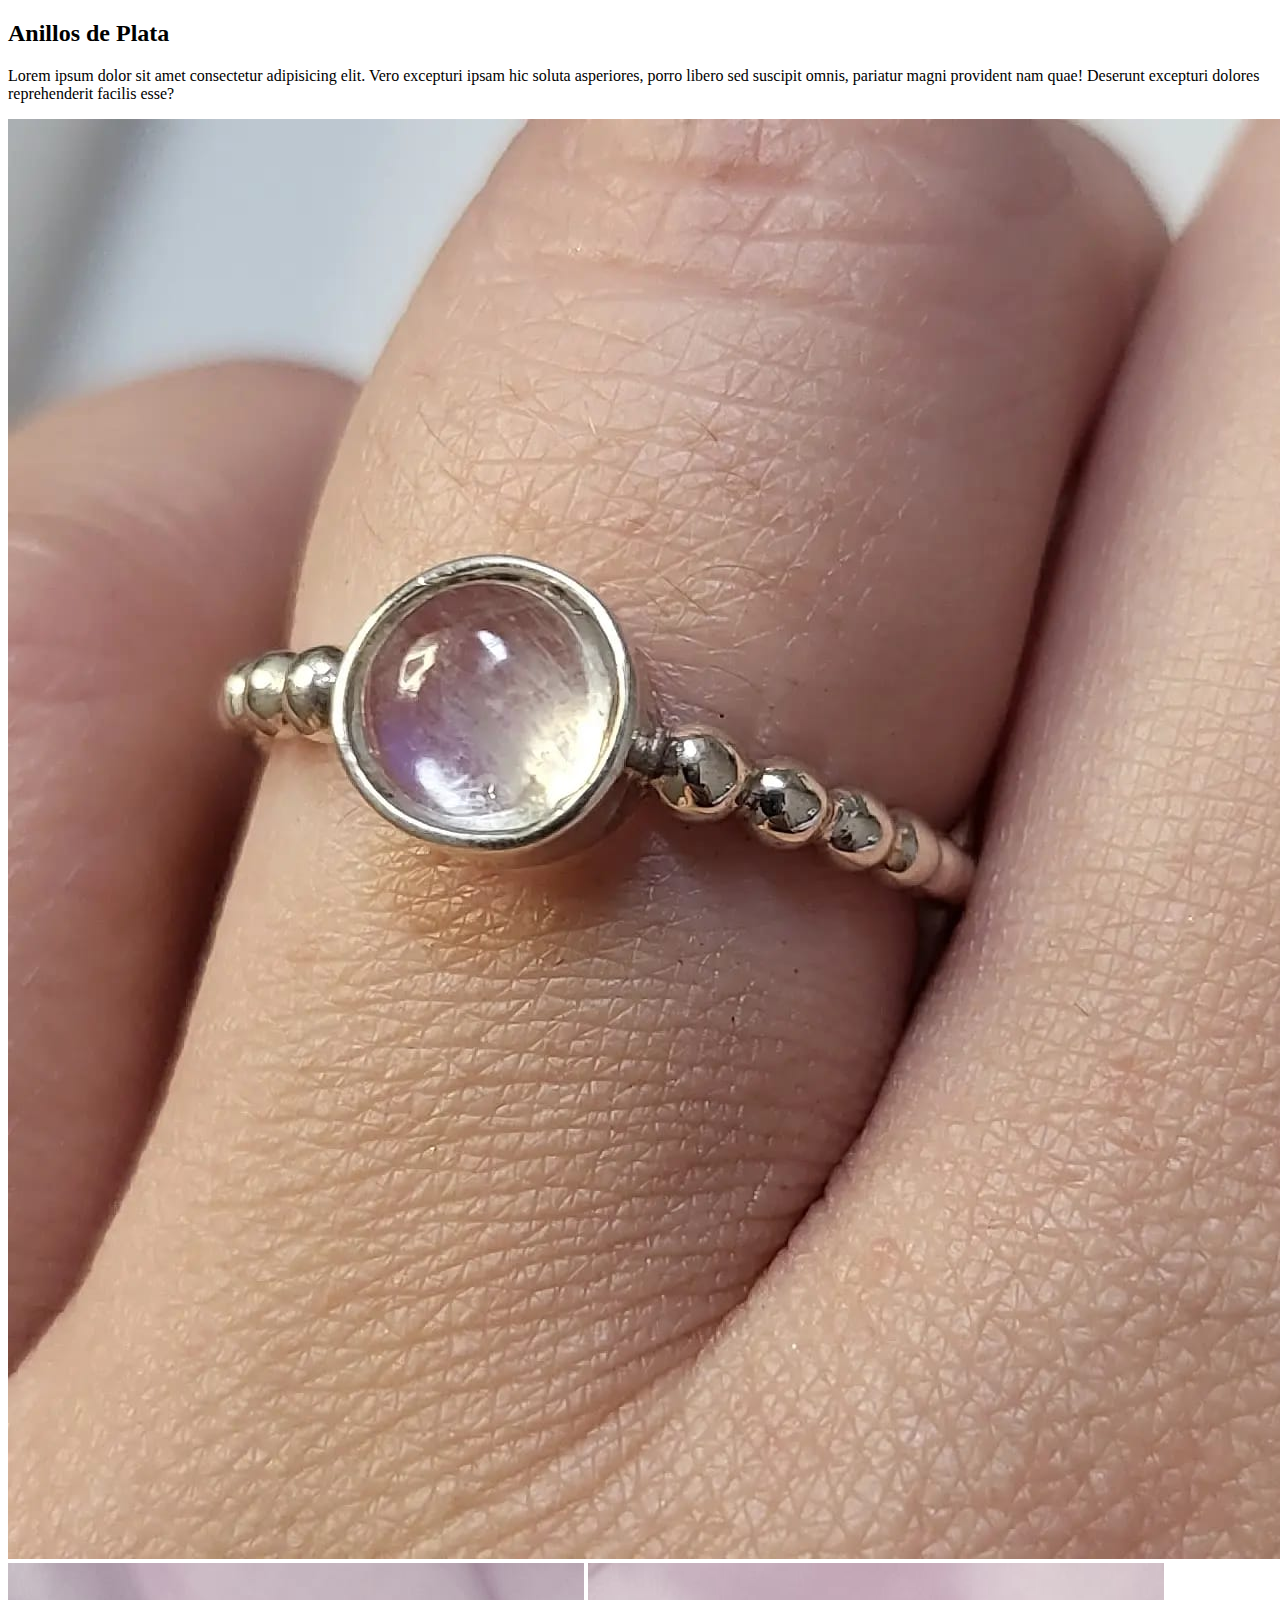
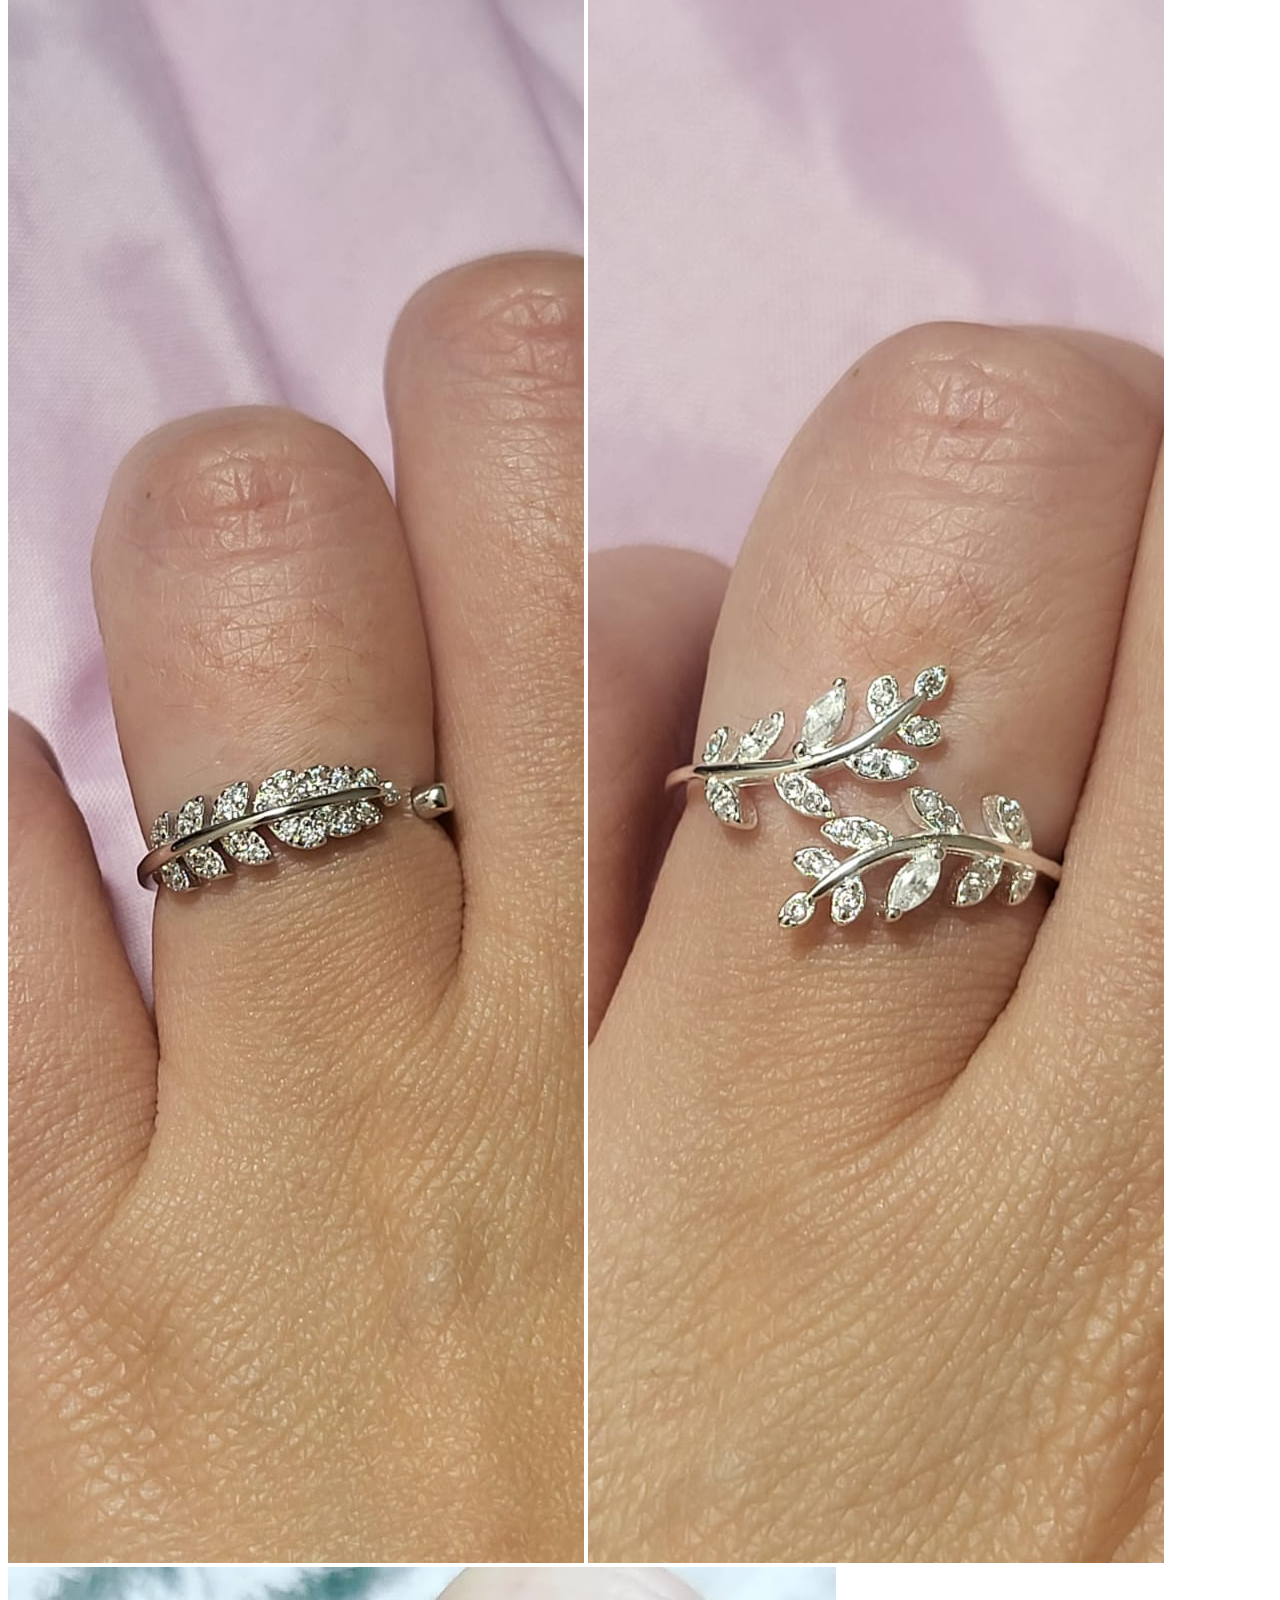
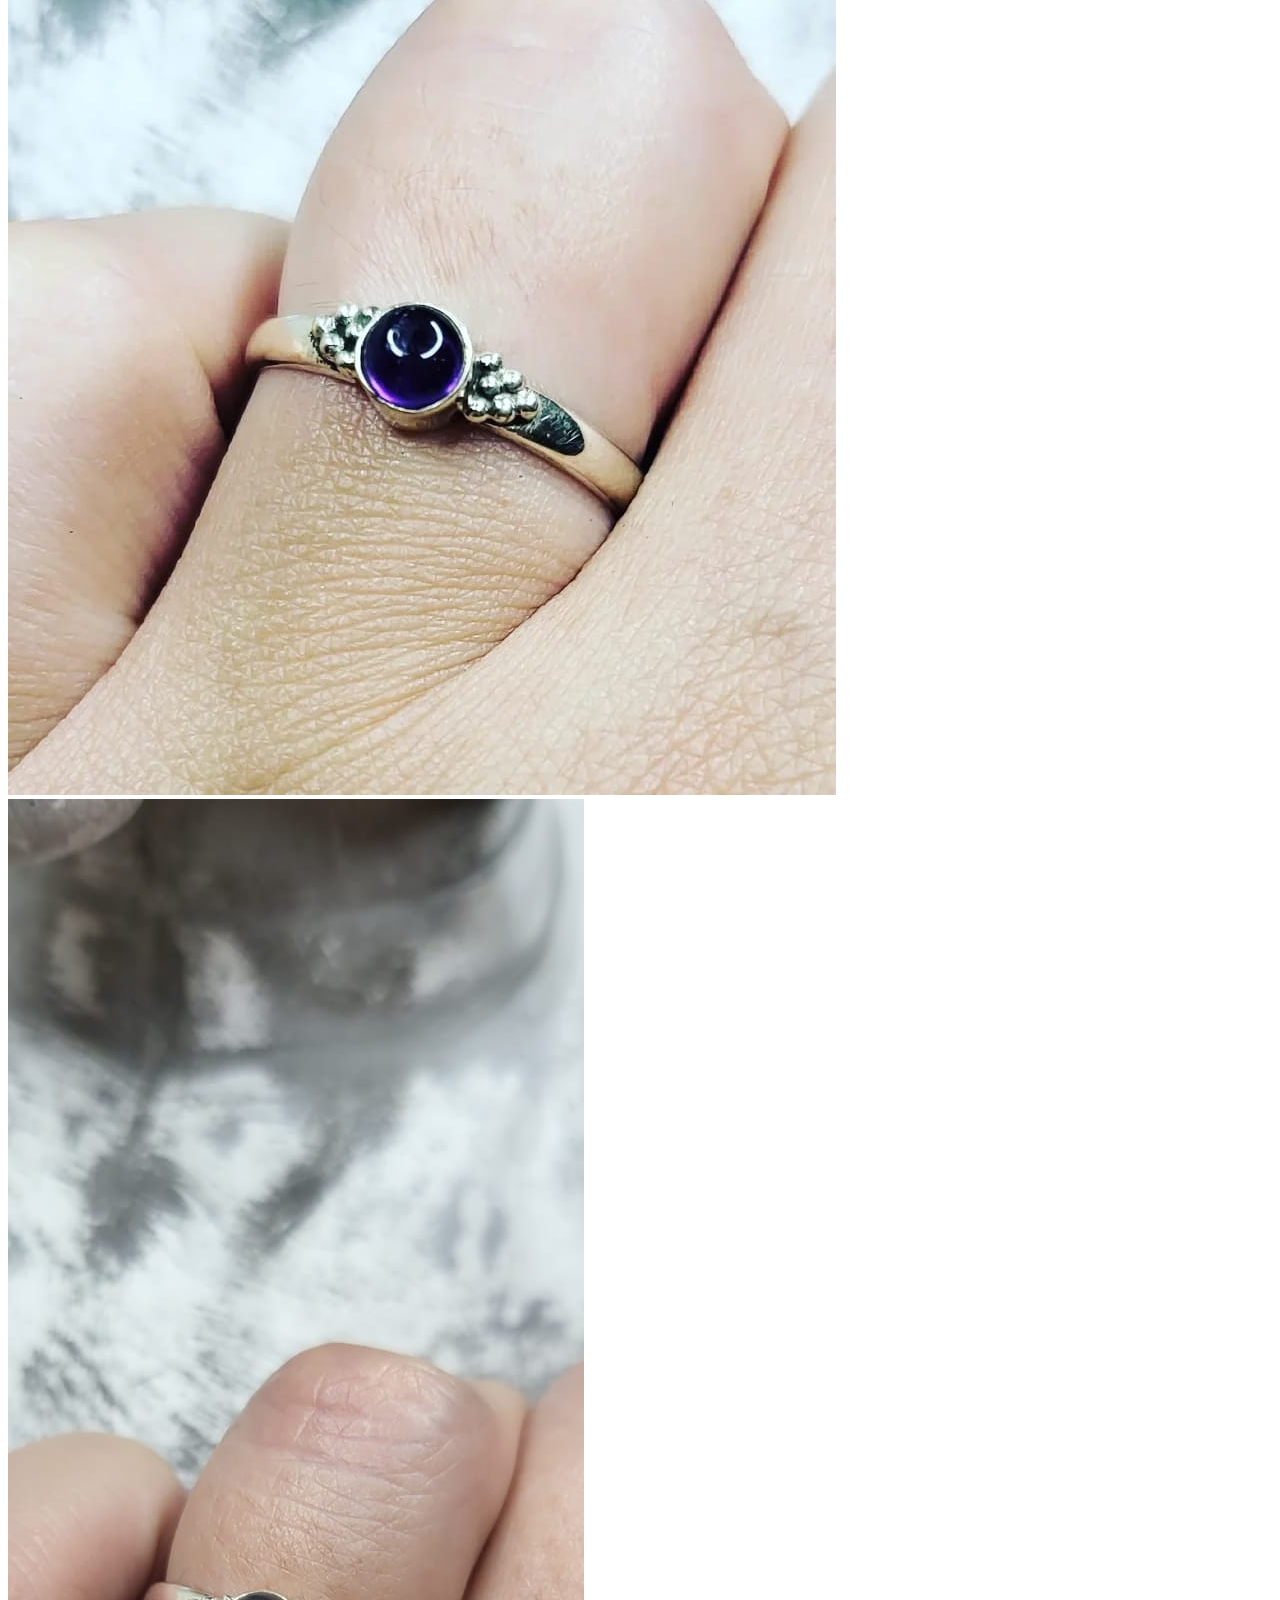
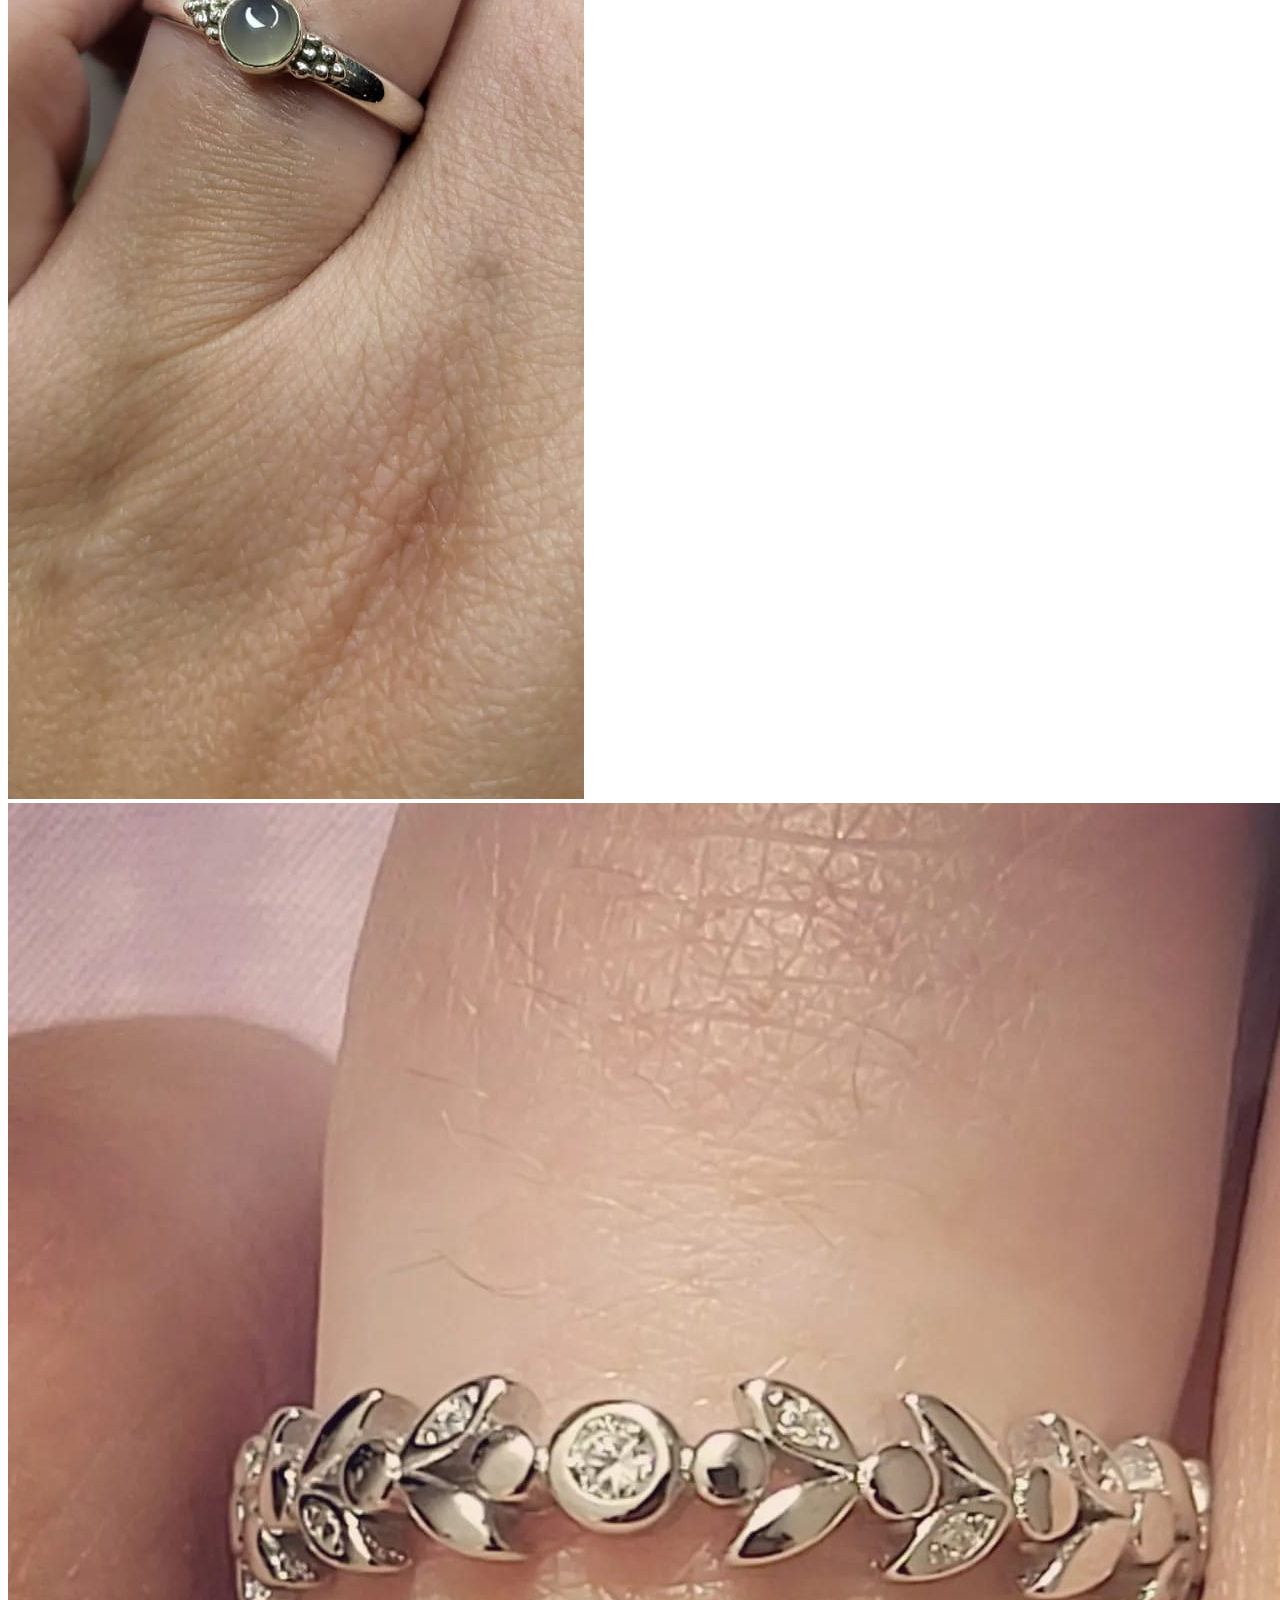
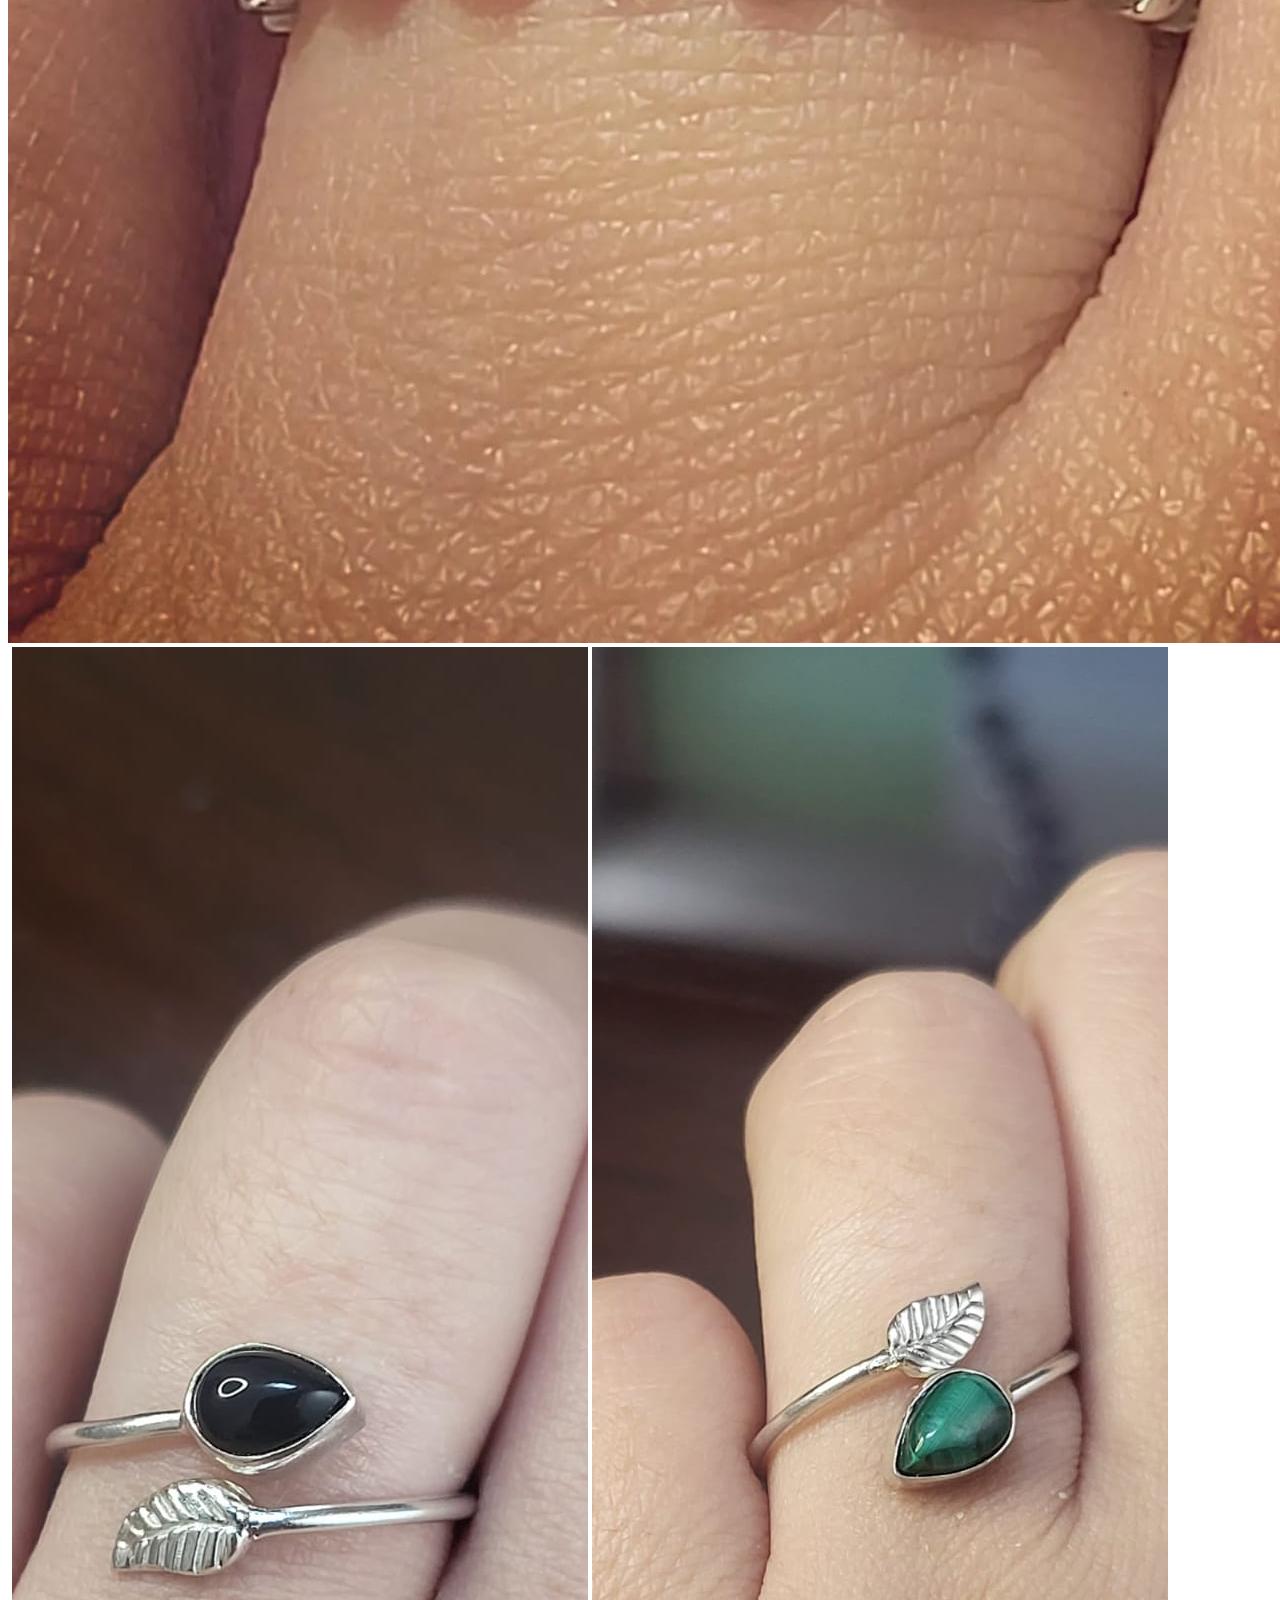
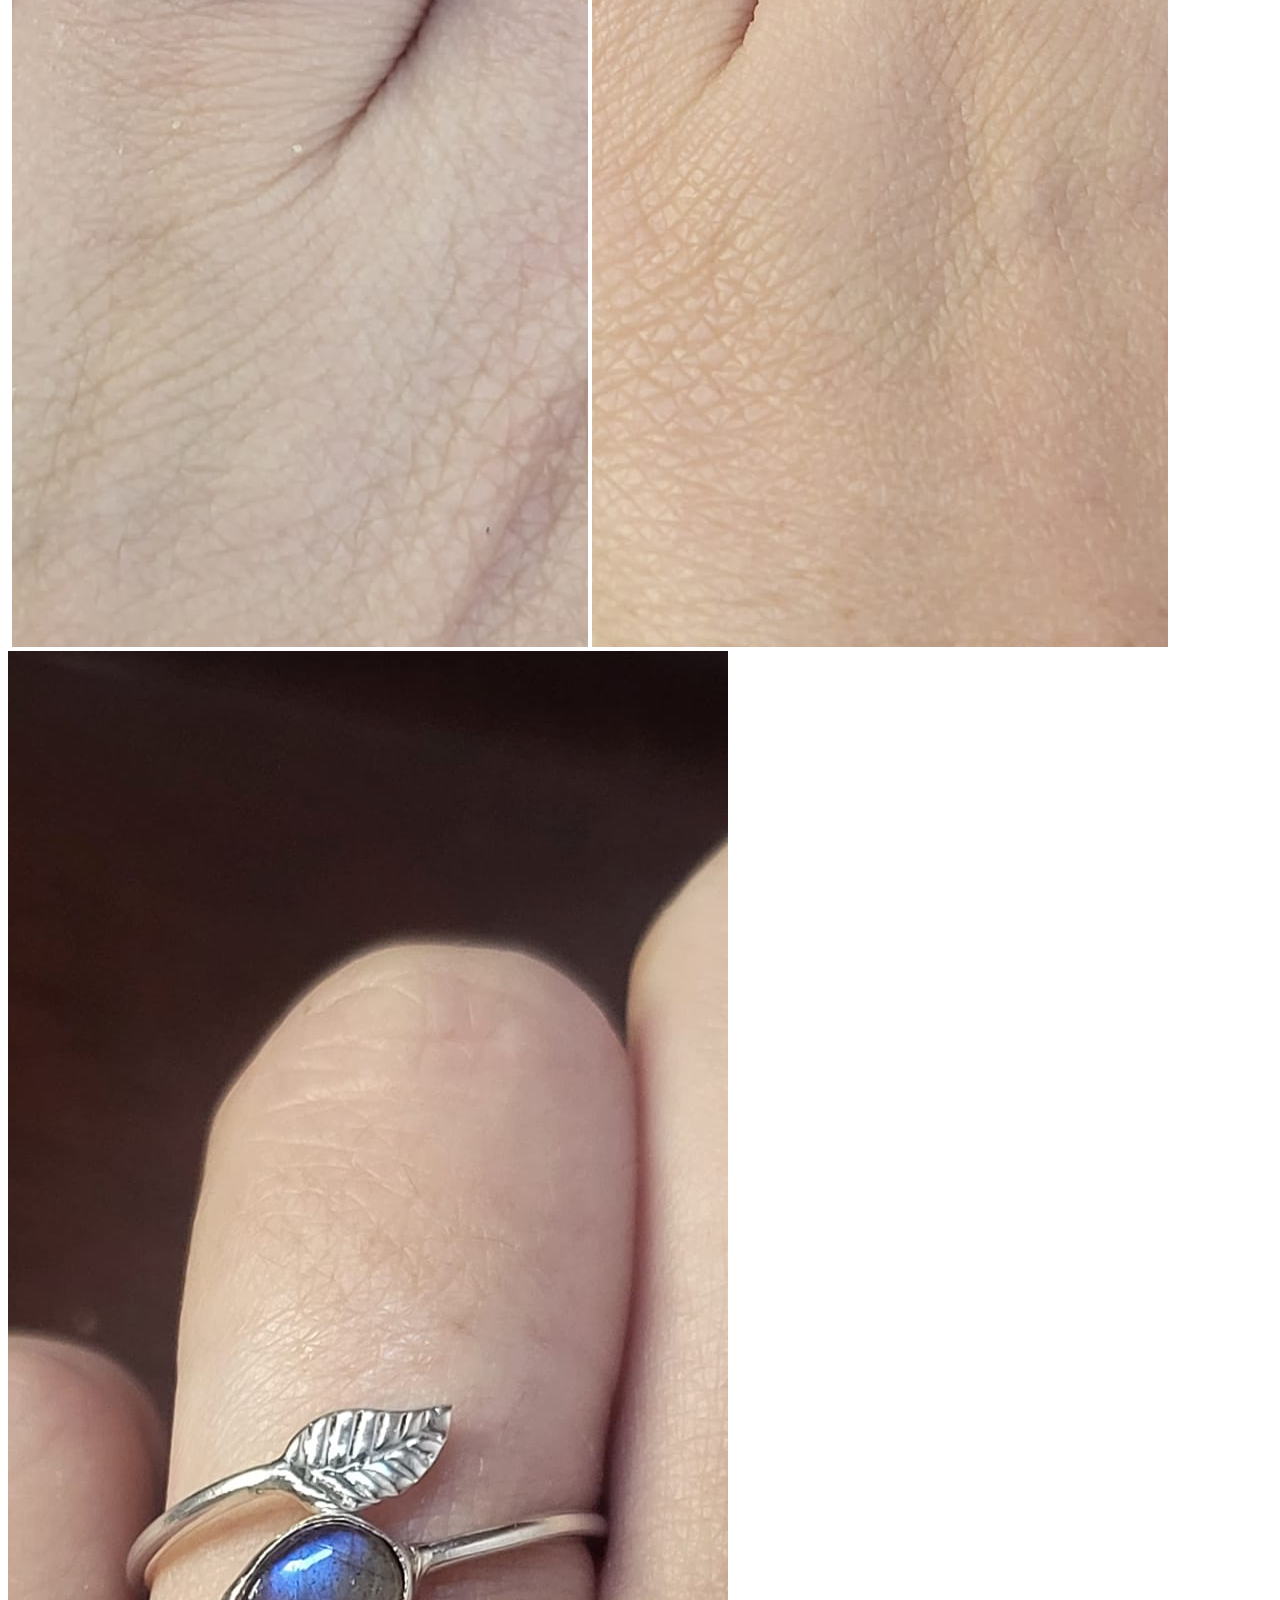
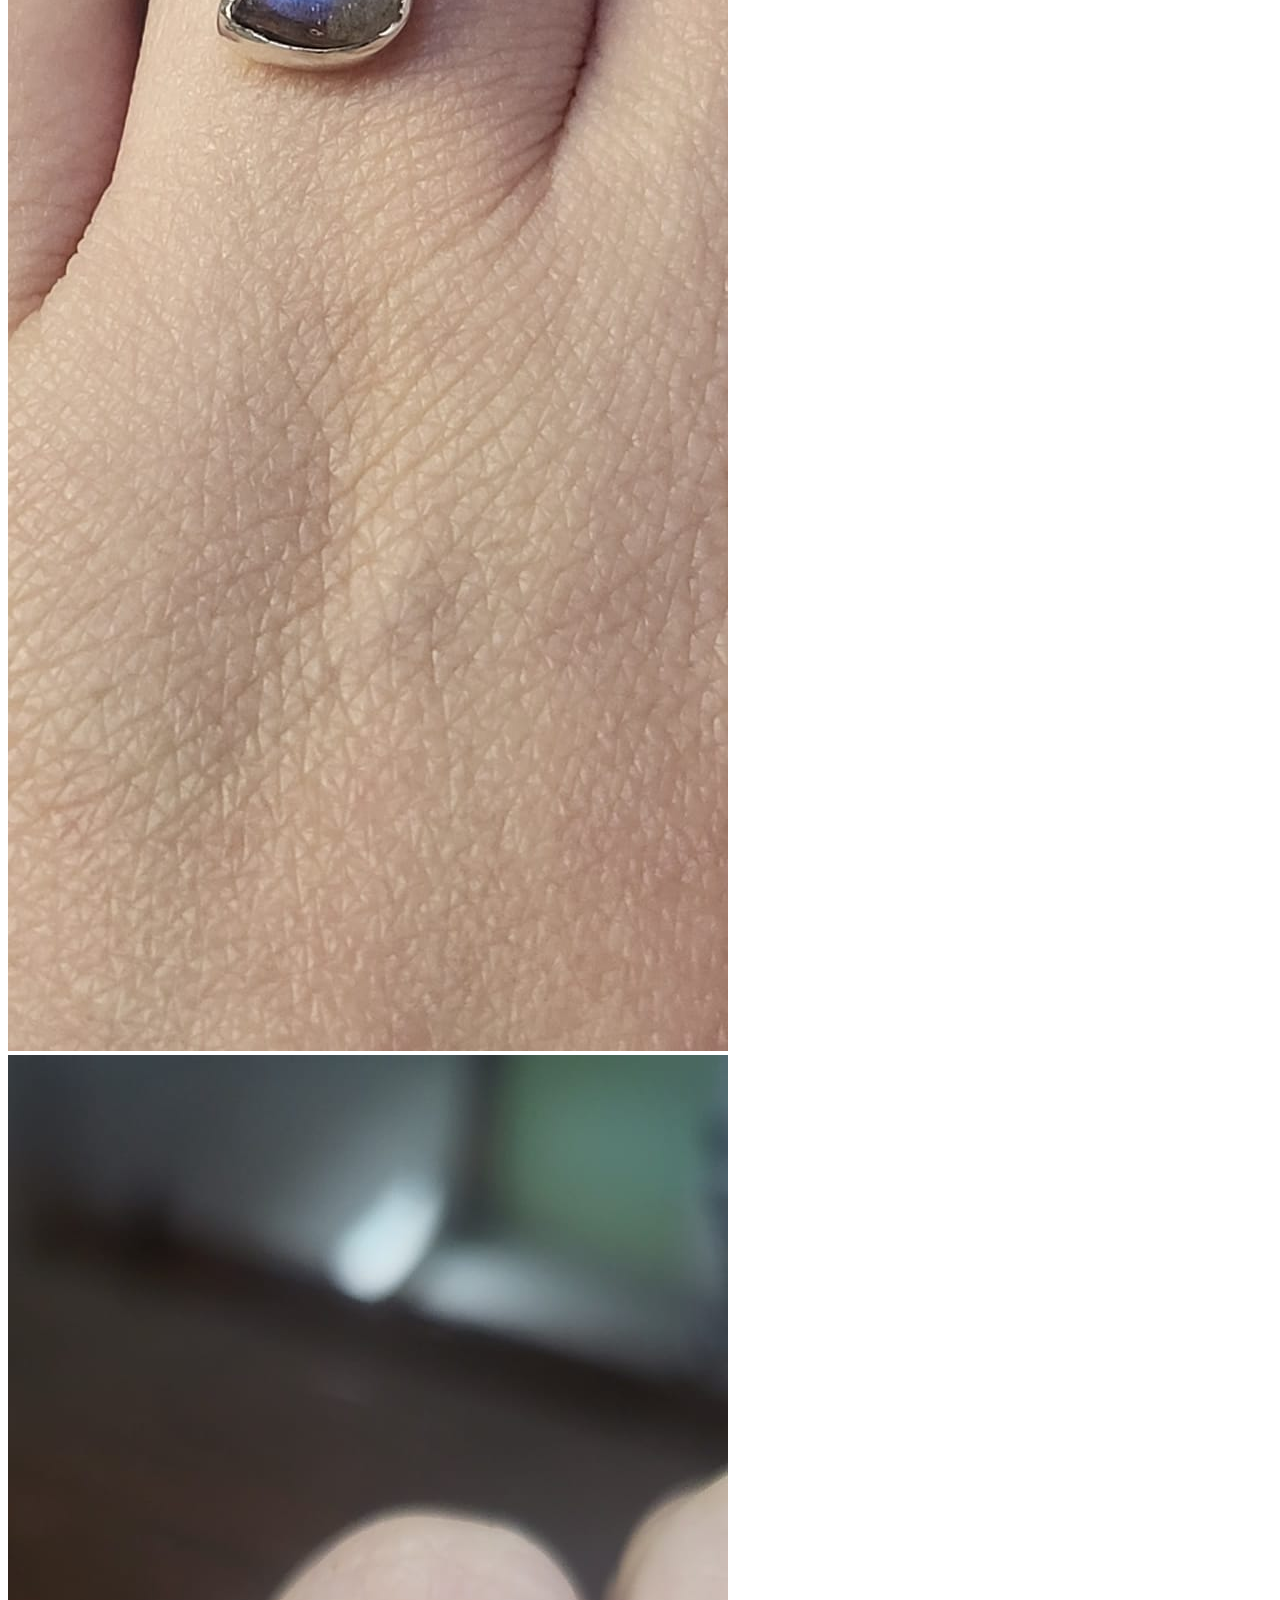
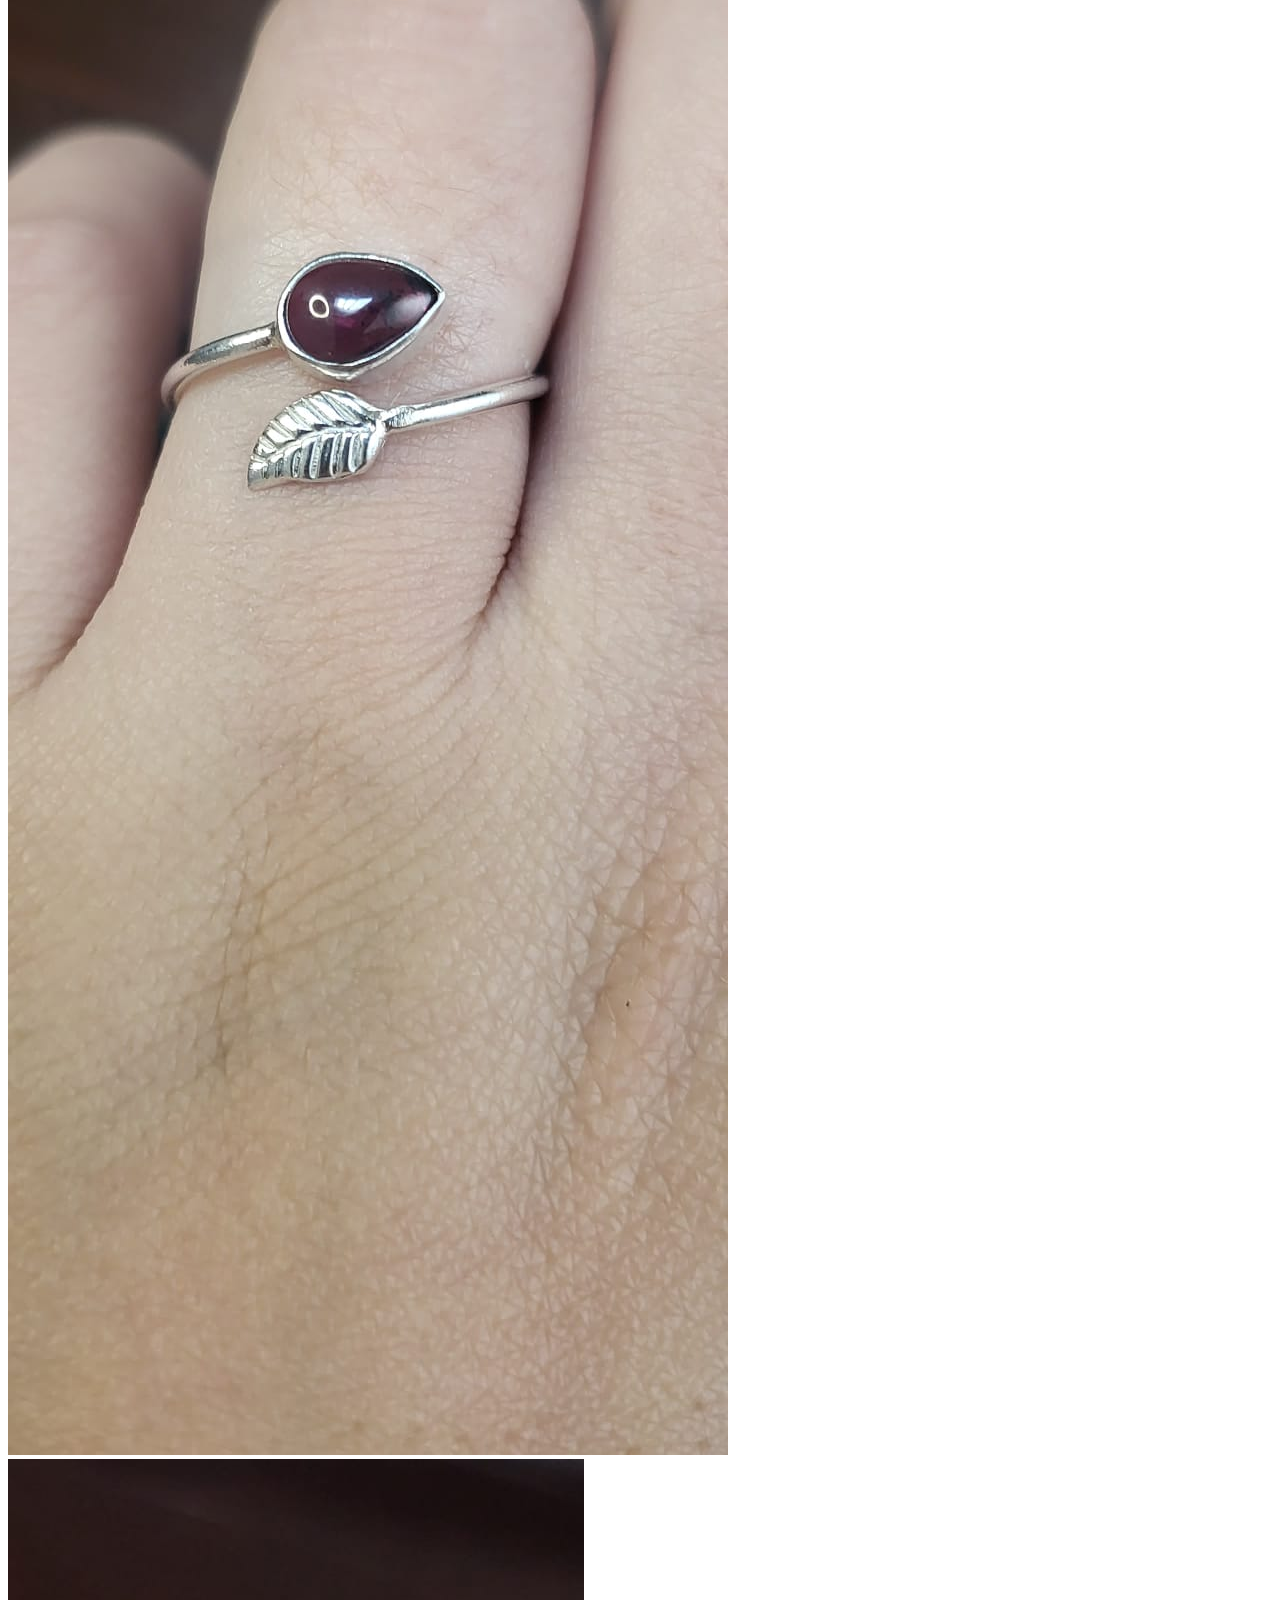
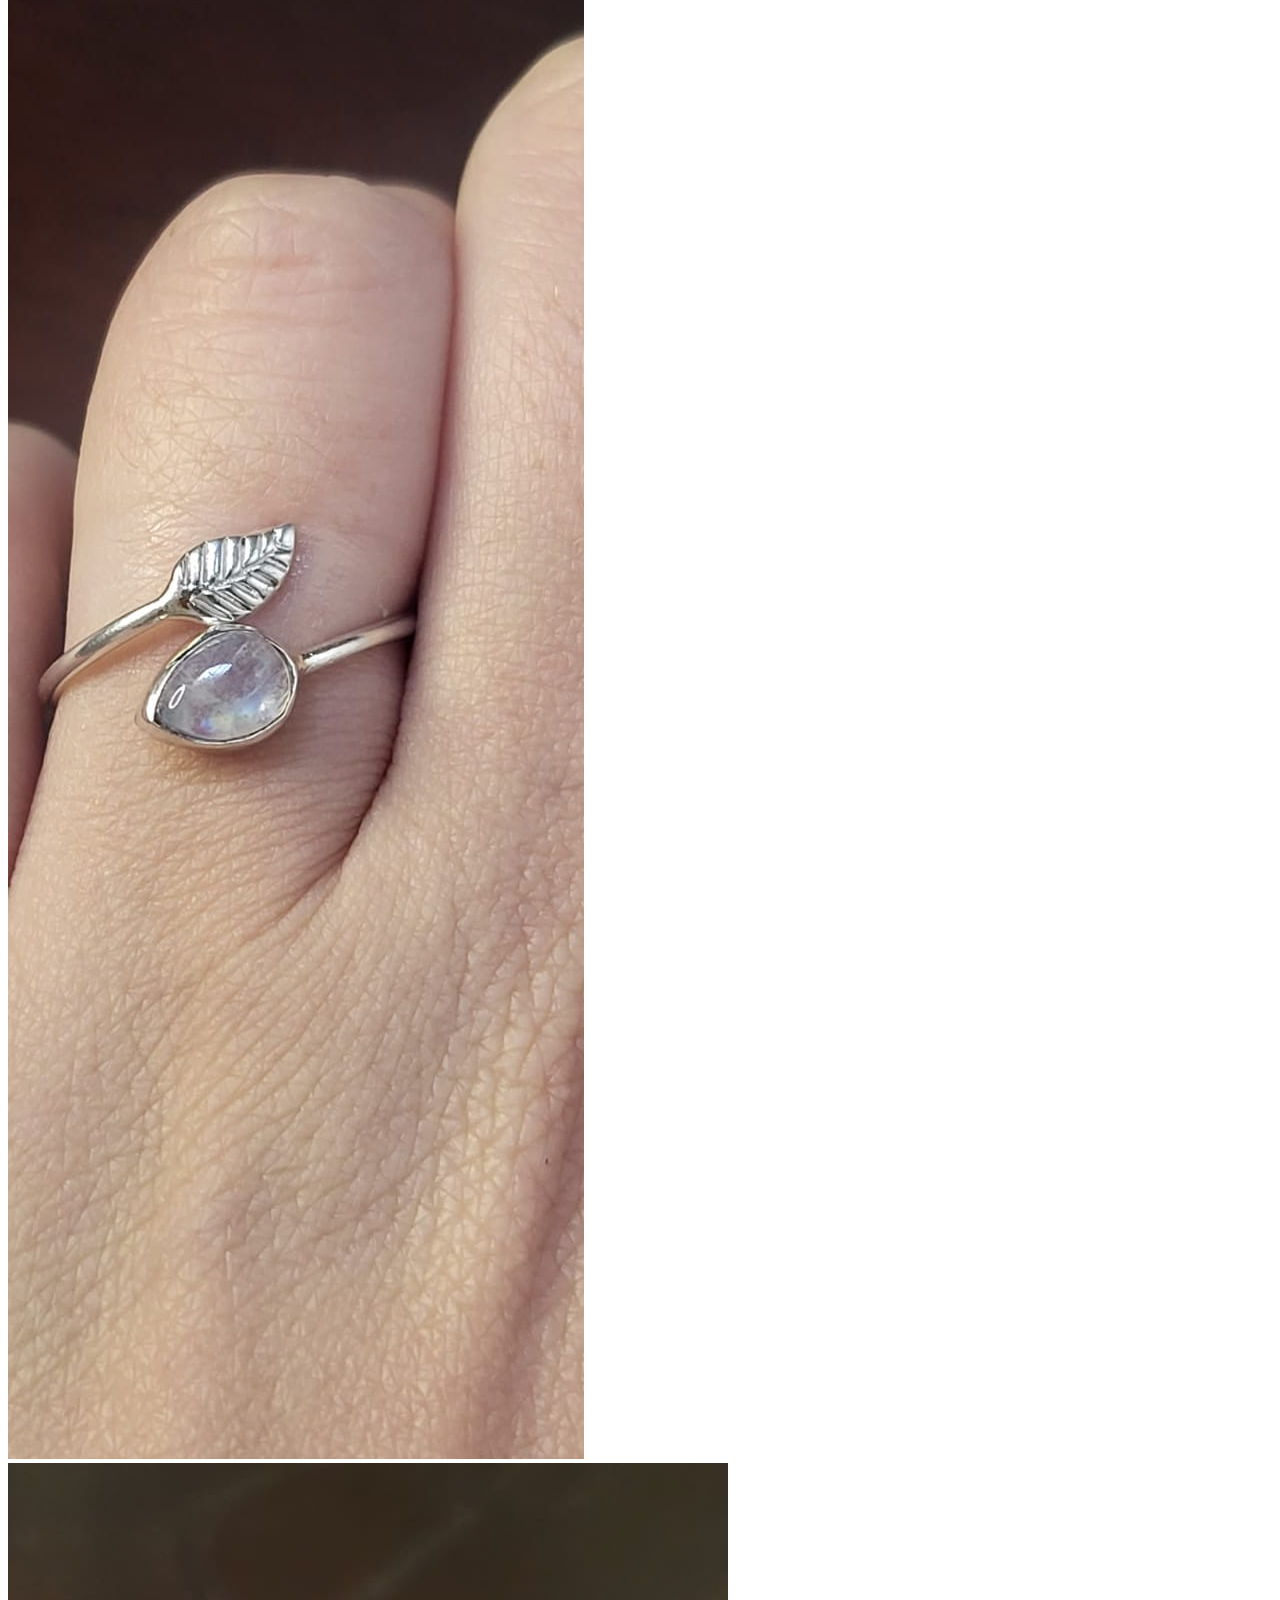
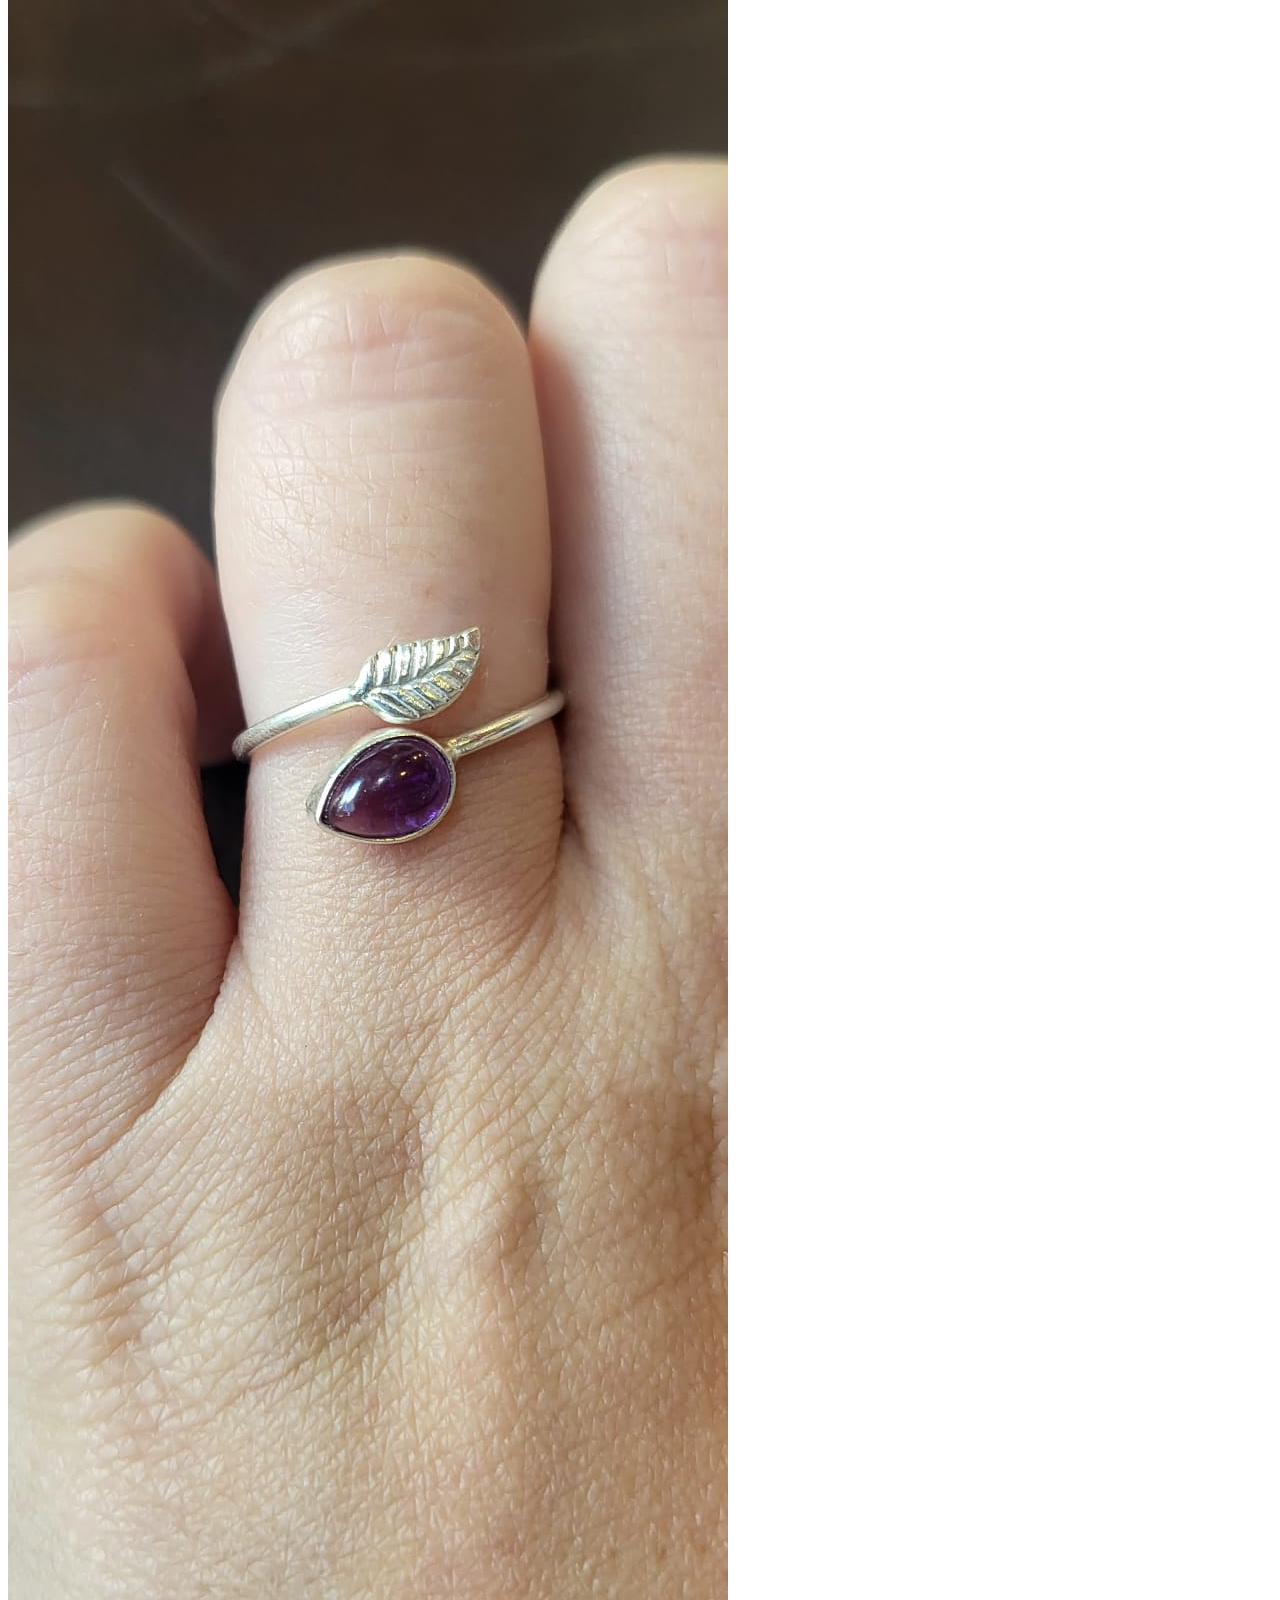
==== pages/anillos.html @ 64dc6bb1 "Version 12022023" ====
<!DOCTYPE html>
<html lang="en">
    <head>
        <meta charset="UTF-8">
        <meta http-equiv="X-UA-Compatible" content="IE=edge">
        <meta name="viewport" content="width=device-width, initial-scale=1.0">
        <title>Document</title>
    </head>
    <body id="cuerpo">
    	<!-- Linkeo de css -->
        <link rel="stylesheet" href="../estilos/style.css">
    
        <section id="anillos">
            <h2>Anillos de Plata</h2>
            <p>Lorem ipsum dolor sit amet consectetur adipisicing elit.
                Vero excepturi ipsam hic soluta asperiores, porro libero sed suscipit omnis,
                pariatur magni provident nam quae!
                Deserunt excepturi dolores reprehenderit facilis esse?
            </p>

            <!-- Aquí se añade imágenes y descripciones de los anillos a la venta -->
            <img src="../multimedia/img/anillos/WhatsApp Image 2023-01-22 at 21.52.05 (2).jpeg"
            alt="">
            <img src="../multimedia/img/anillos/WhatsApp Image 2023-01-22 at 21.52.06 (1).jpeg"
            alt="">
            <img src="../multimedia/img/anillos/WhatsApp Image 2023-01-22 at 21.52.06 (2).jpeg"
            alt="">
            <img src="../multimedia/img/anillos/WhatsApp Image 2023-01-22 at 21.52.06 (3).jpeg"
            alt="">
            <img src="../multimedia/img/anillos/WhatsApp Image 2023-01-22 at 21.52.06 (4).jpeg"
            alt="">
            <img src="../multimedia/img/anillos/WhatsApp Image 2023-01-22 at 21.52.06.jpeg"
            alt="">
            <img src="../multimedia/img/anillos/WhatsApp Image 2023-01-22 at 21.52.07 (1).jpe"
            alt="">
            <img src="../multimedia/img/anillos/WhatsApp Image 2023-01-22 at 21.52.07 (2).jpeg"
            alt="">
            <img src="../multimedia/img/anillos/WhatsApp Image 2023-01-22 at 21.52.07 (3).jpeg"
            alt="">
            <img src="../multimedia/img/anillos/WhatsApp Image 2023-01-22 at 21.52.08 (1).jpeg"
            alt="">
            <img src="../multimedia/img/anillos/WhatsApp Image 2023-01-22 at 21.52.08 (2).jpeg"
            alt="">
            <img src="../multimedia/img/anillos/WhatsApp Image 2023-01-22 at 21.52.08.jpeg"
            alt="">
            <img src="../multimedia/img/anillos/WhatsApp Image 2023-01-22 at 21.52.09.jpeg"
            alt="">
            <footer>
            <p id="Registrado">&copy; SophiePlata925</p>
            </footer>
        </section>
    </body>
</html>
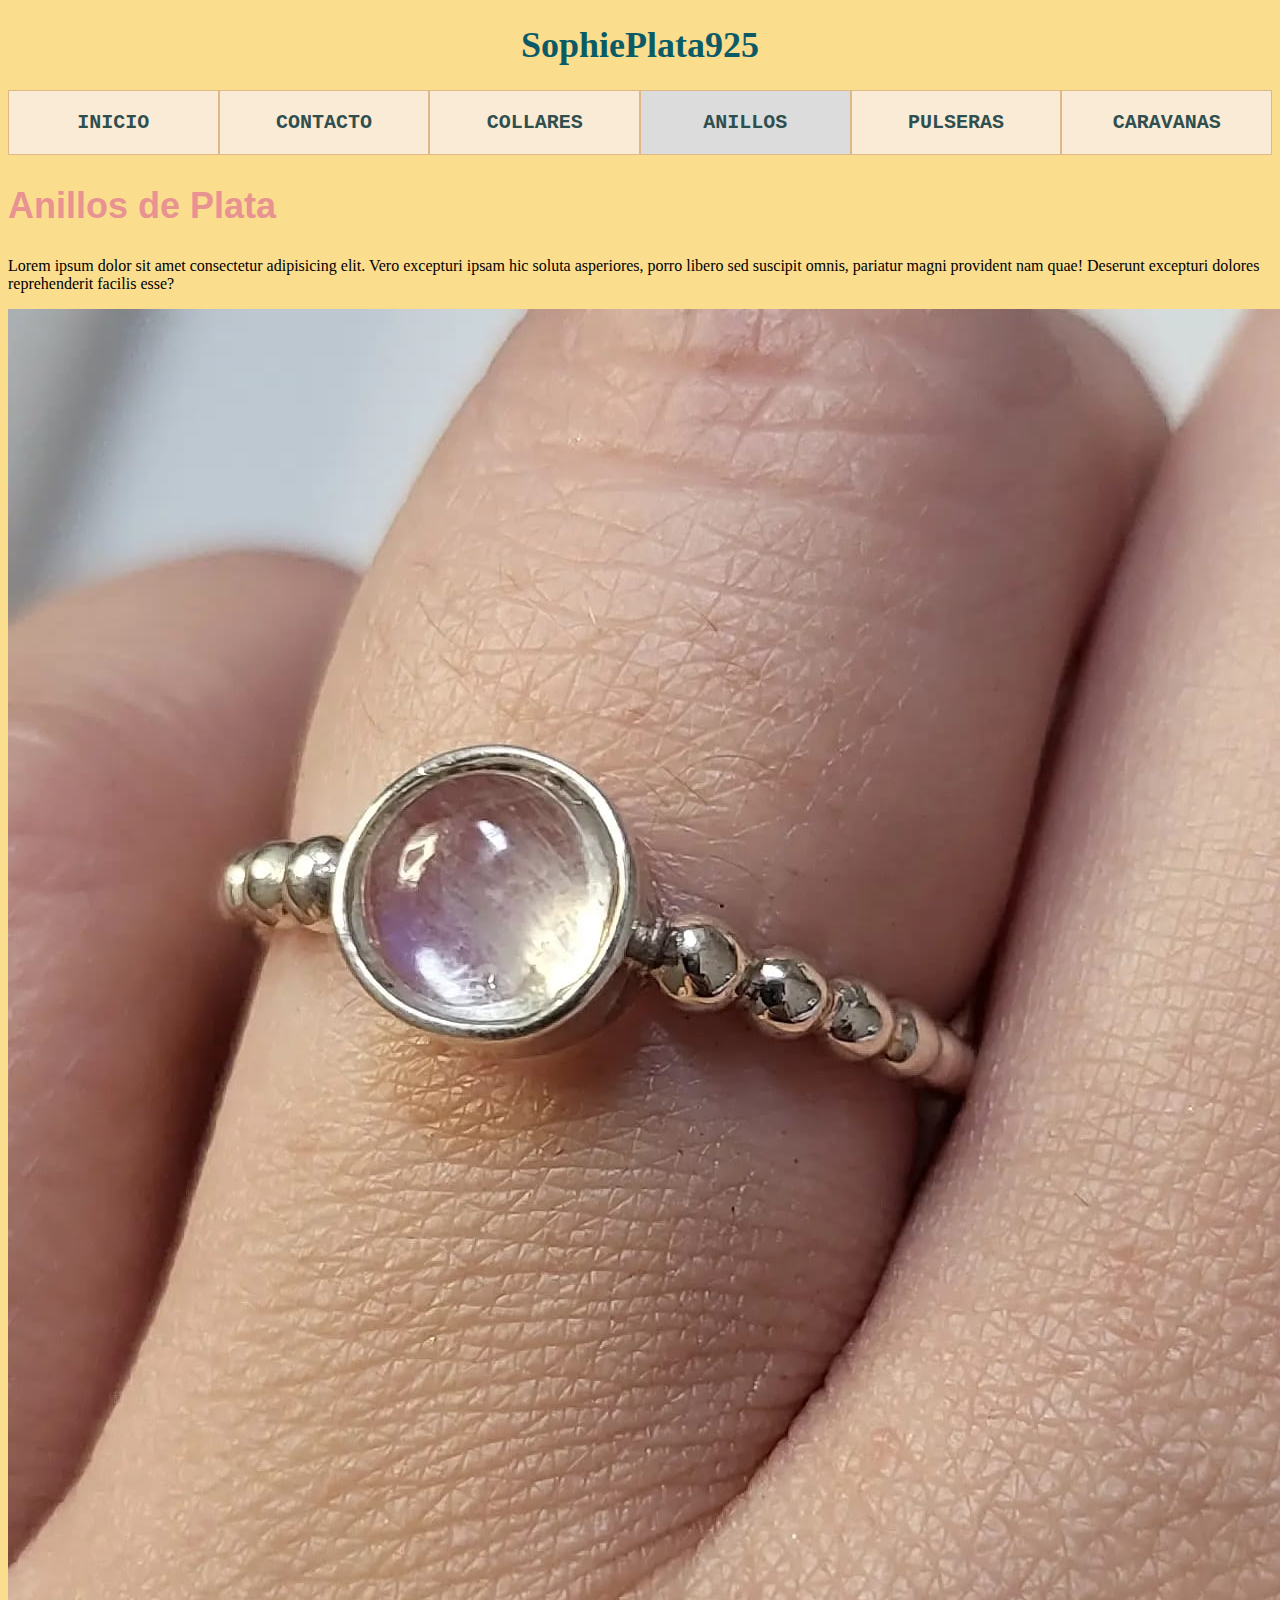
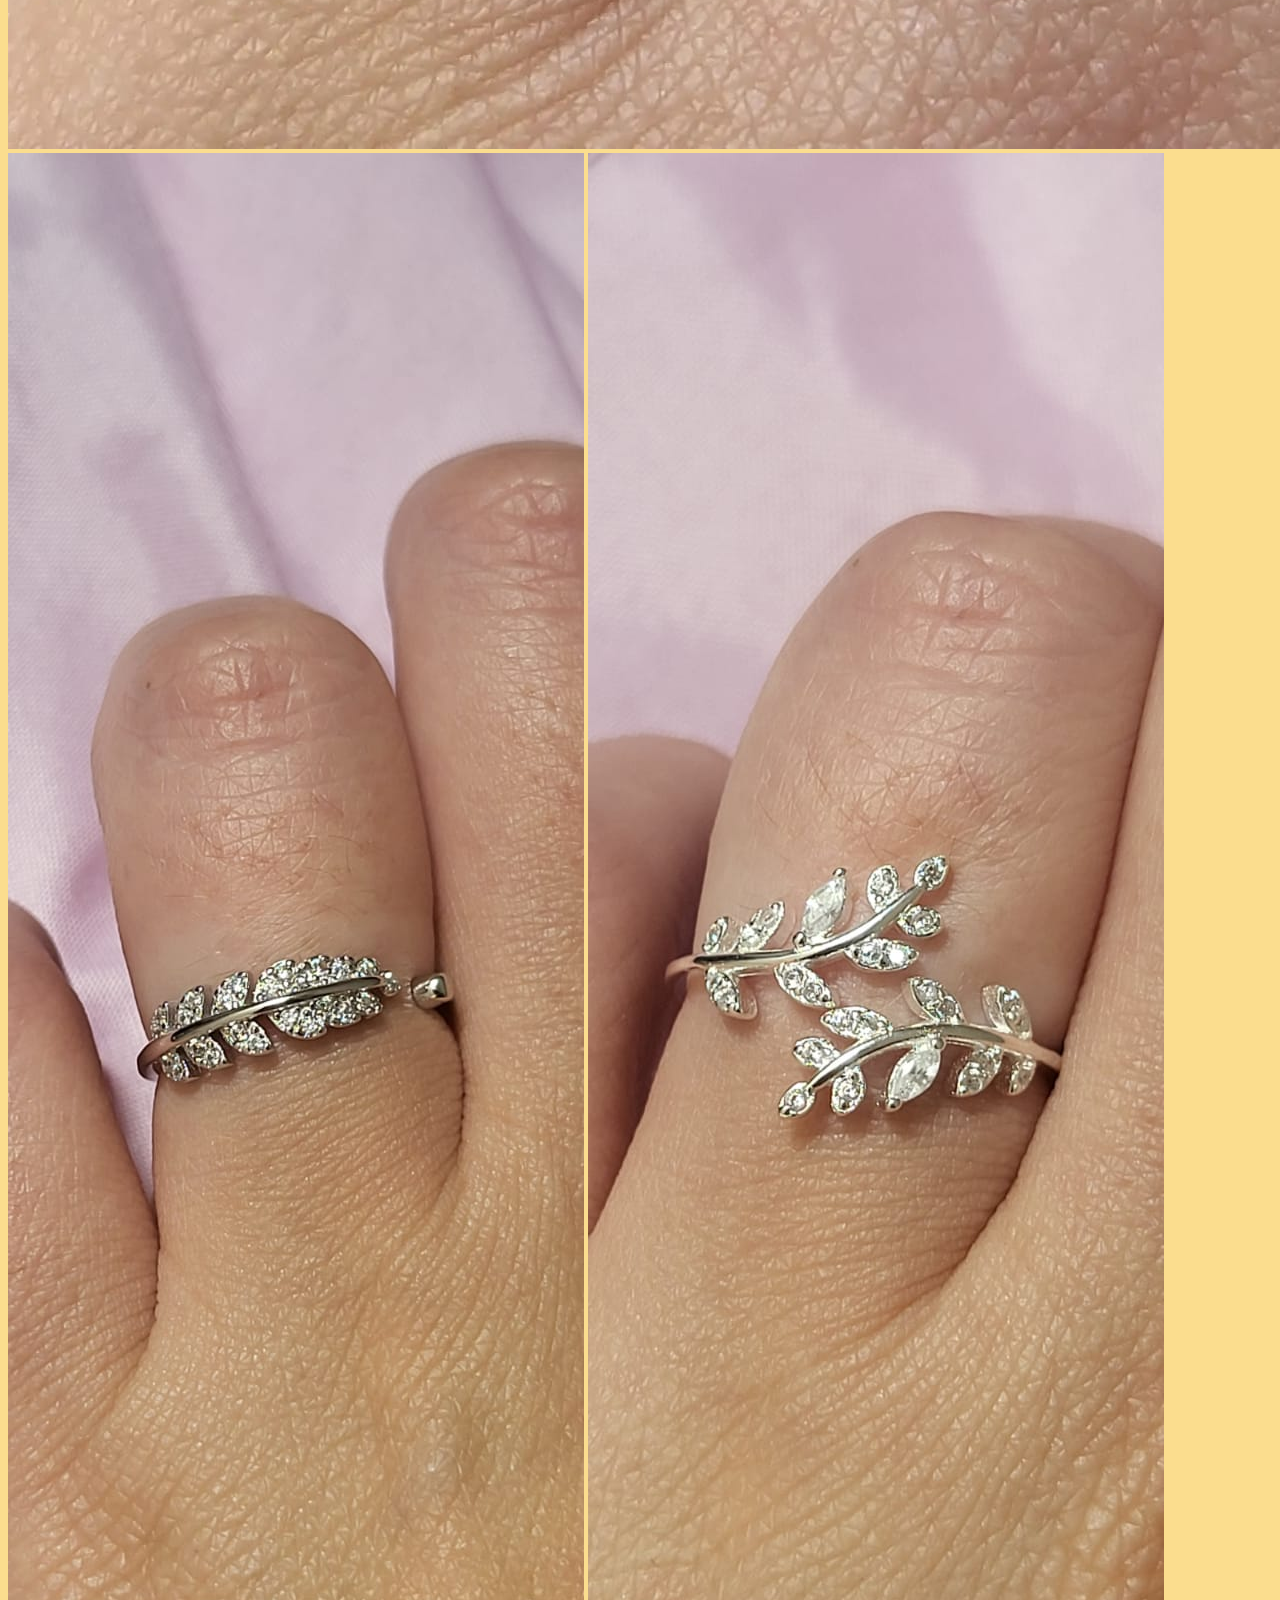
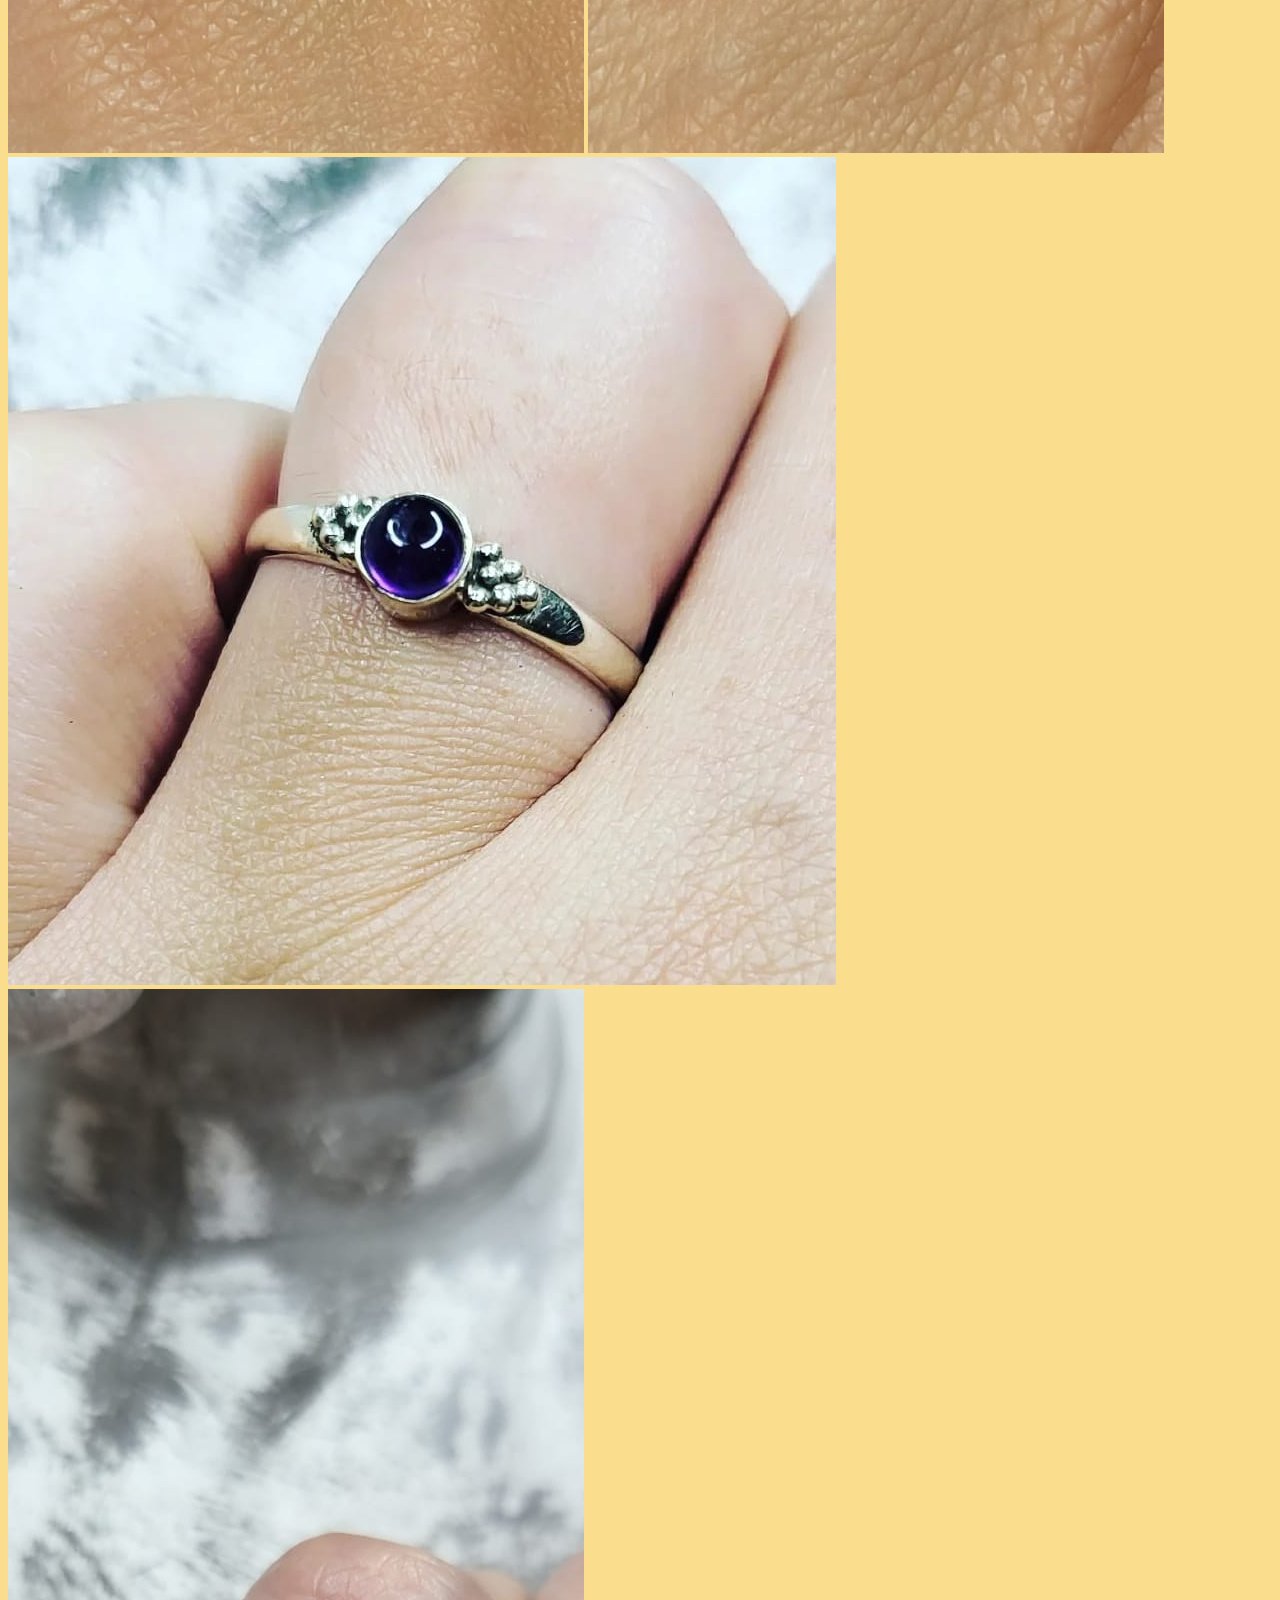
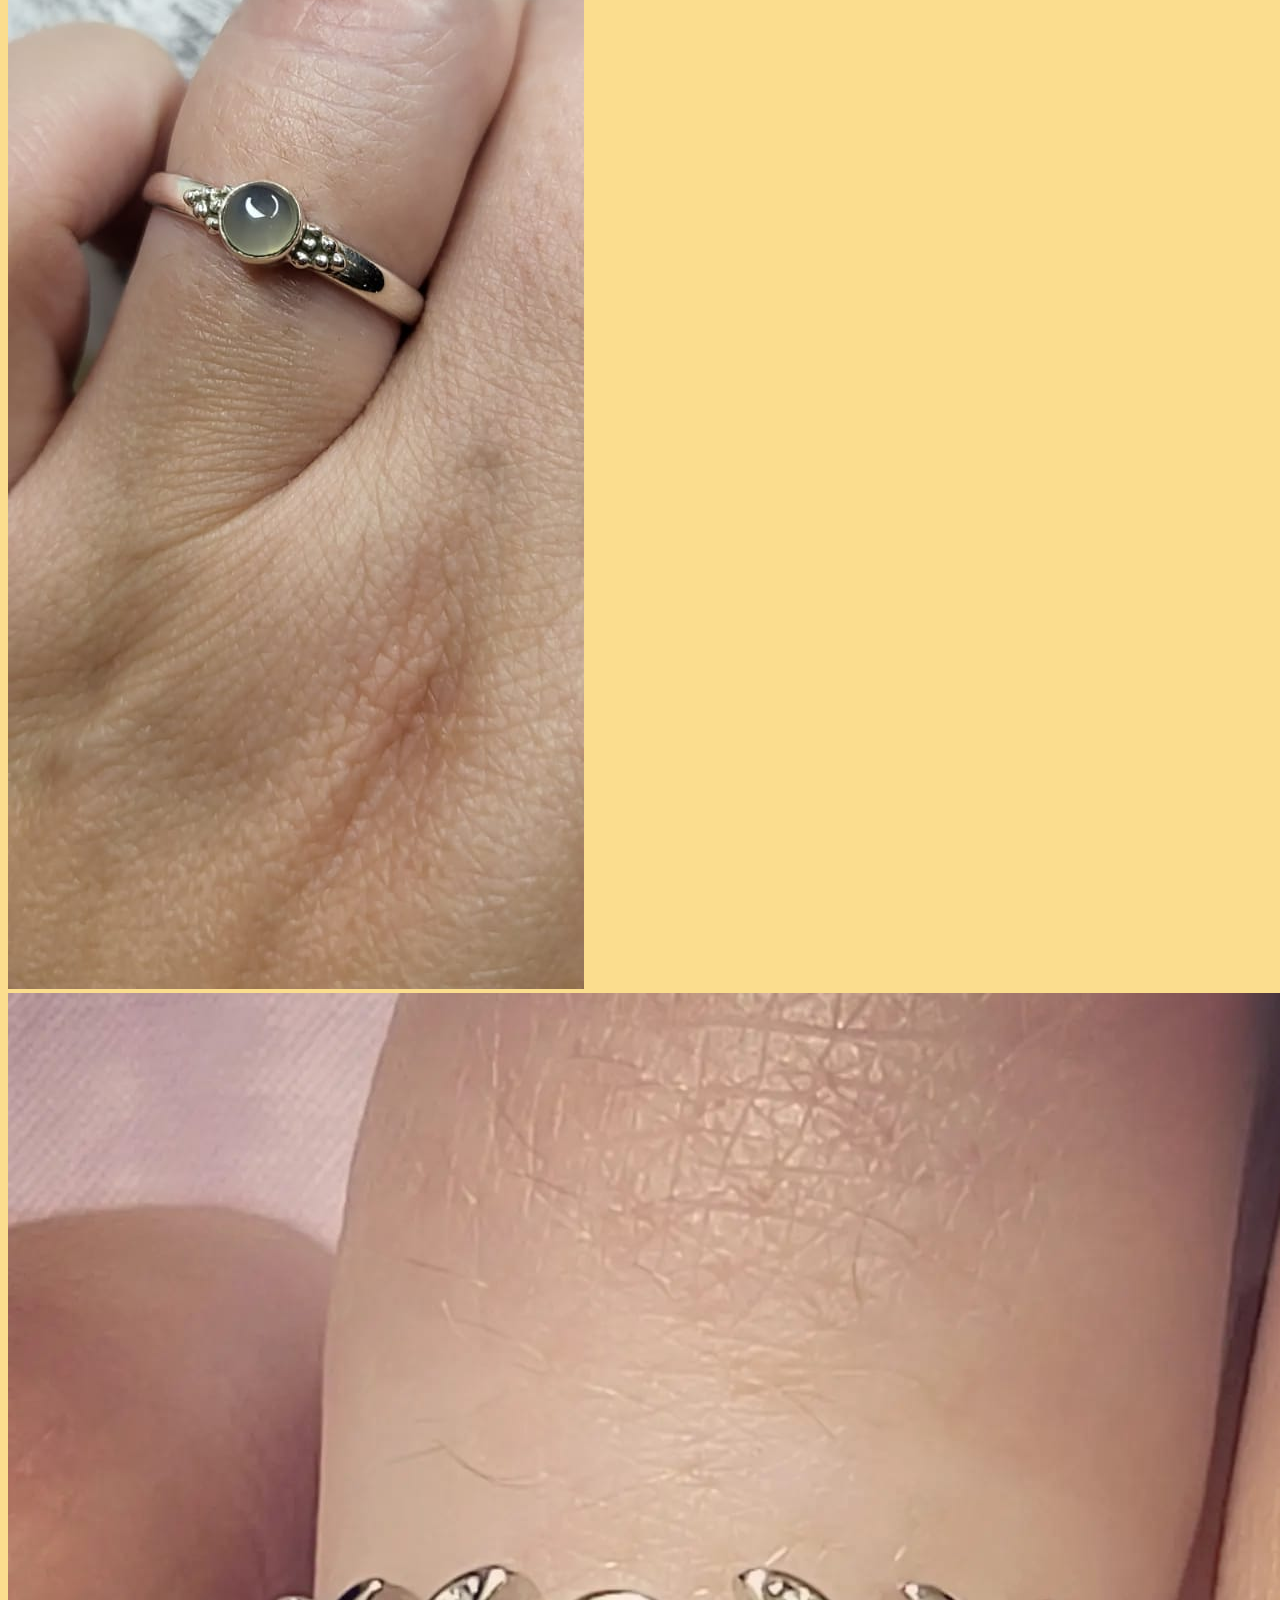
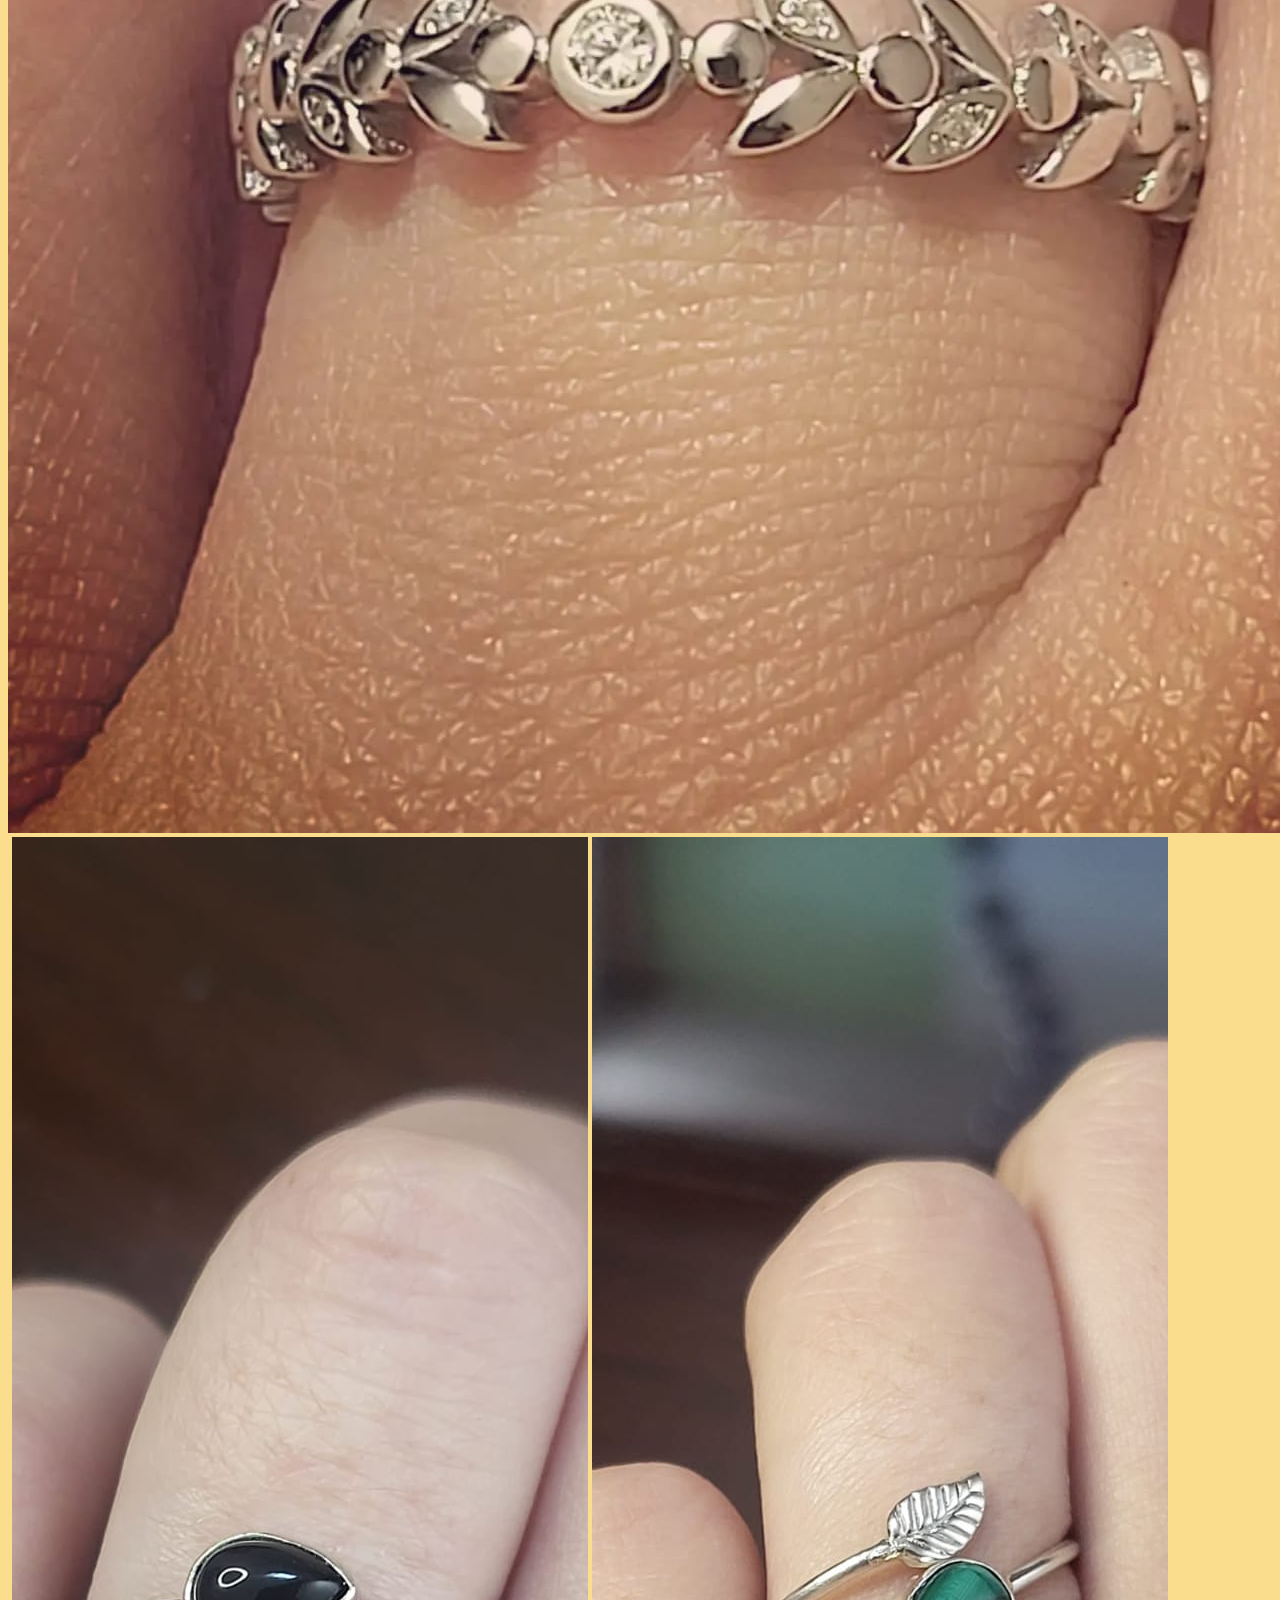
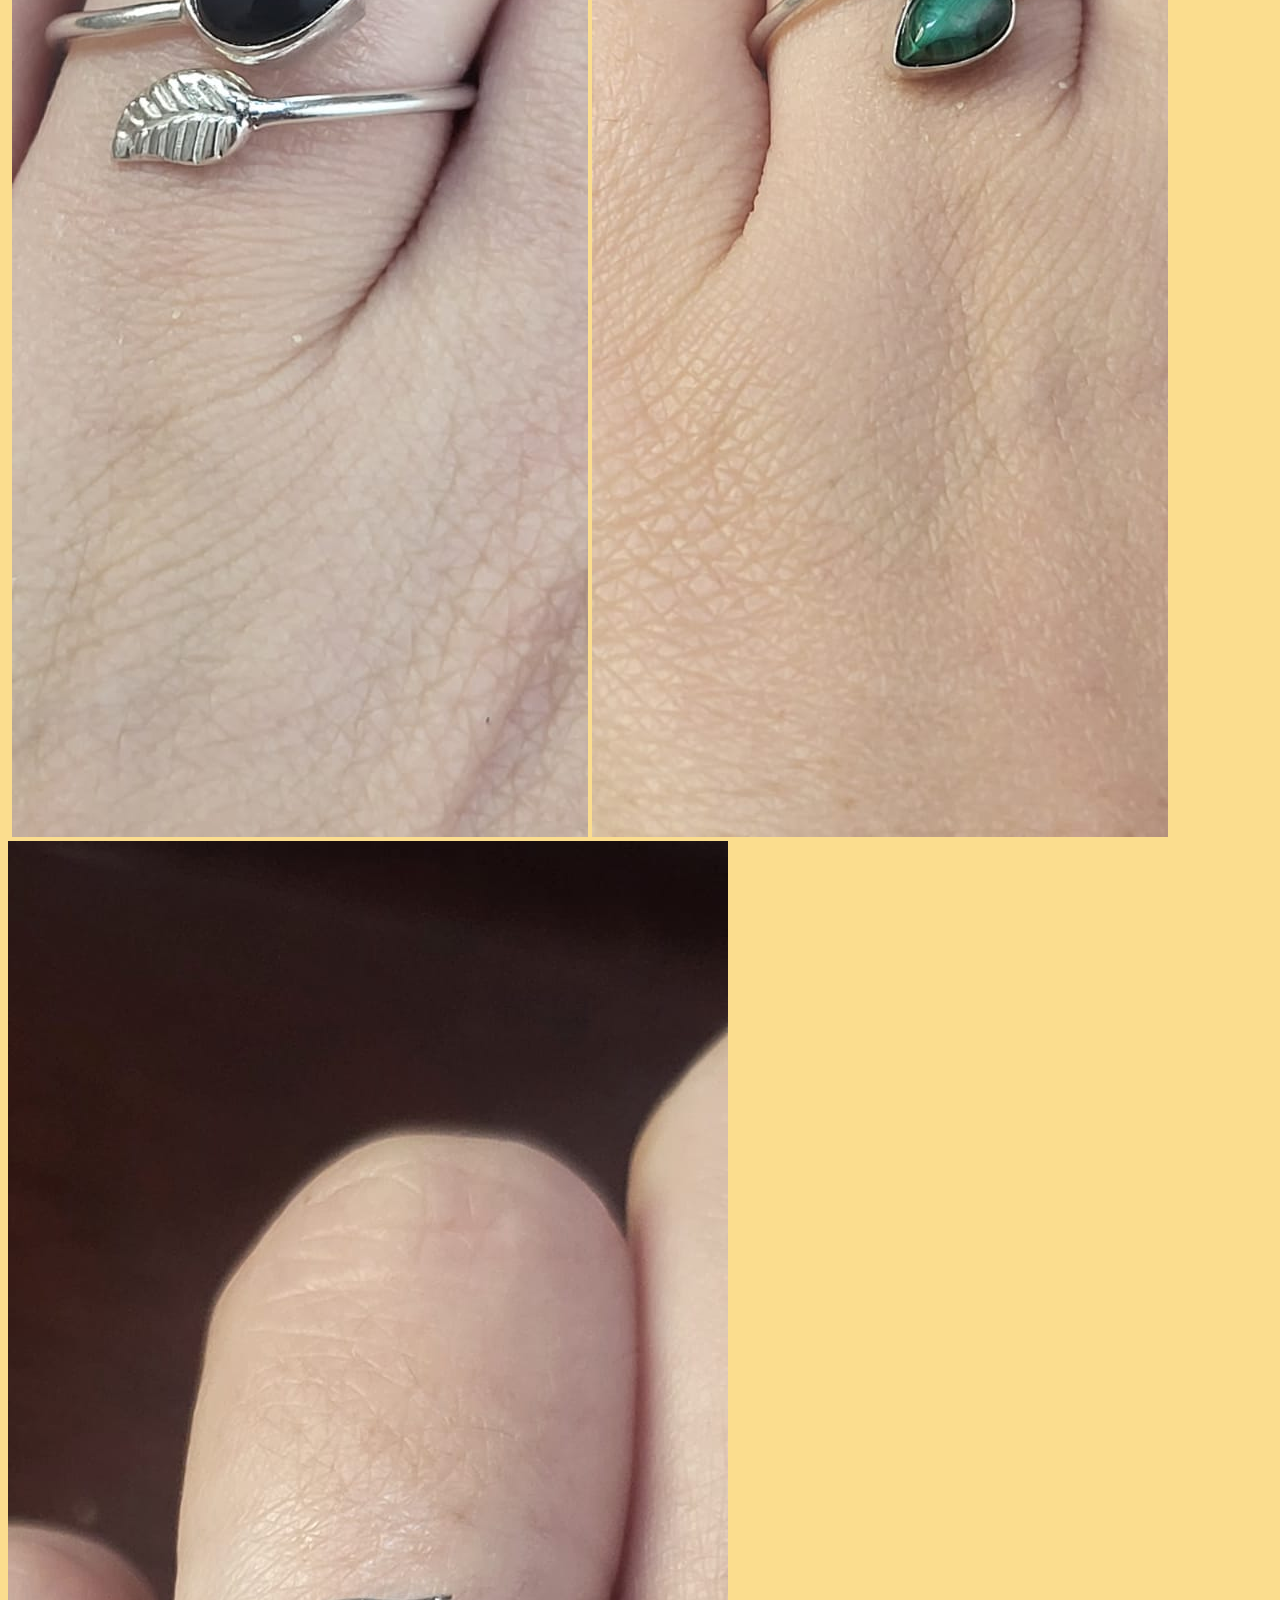
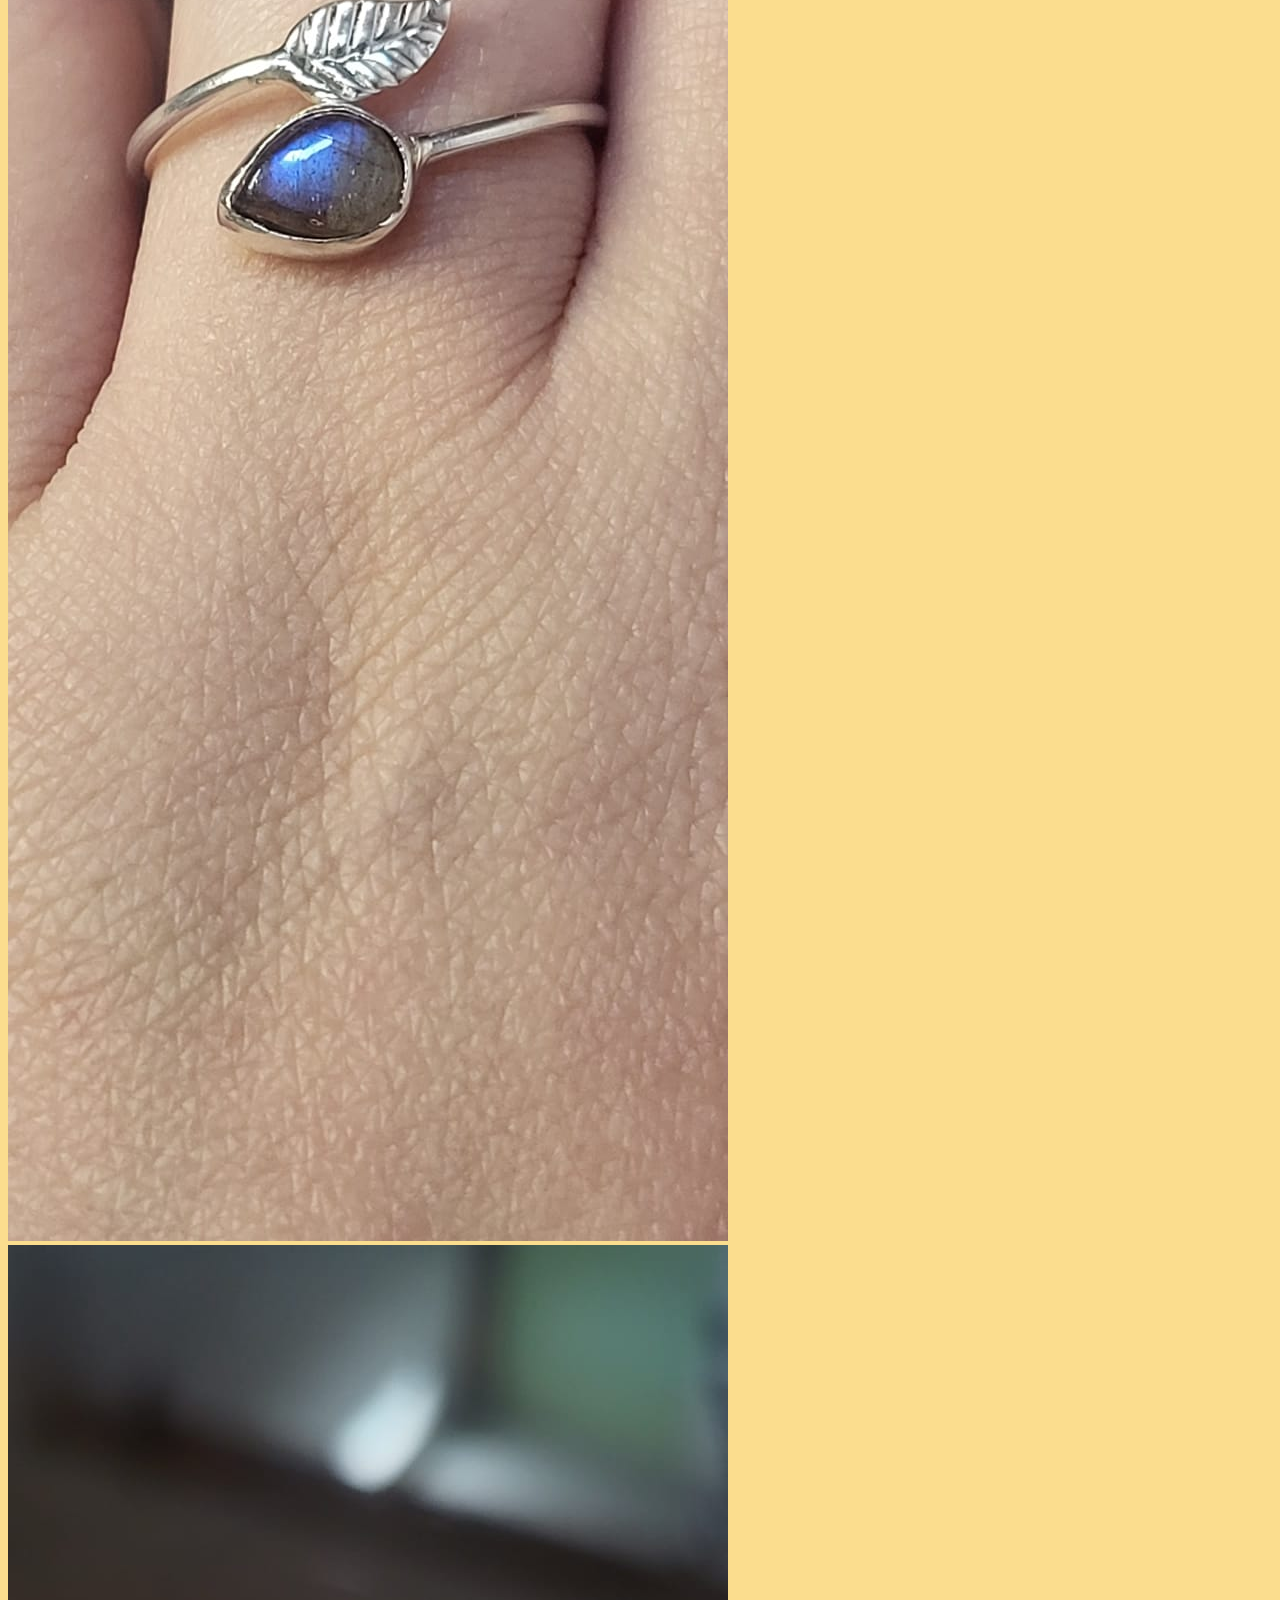
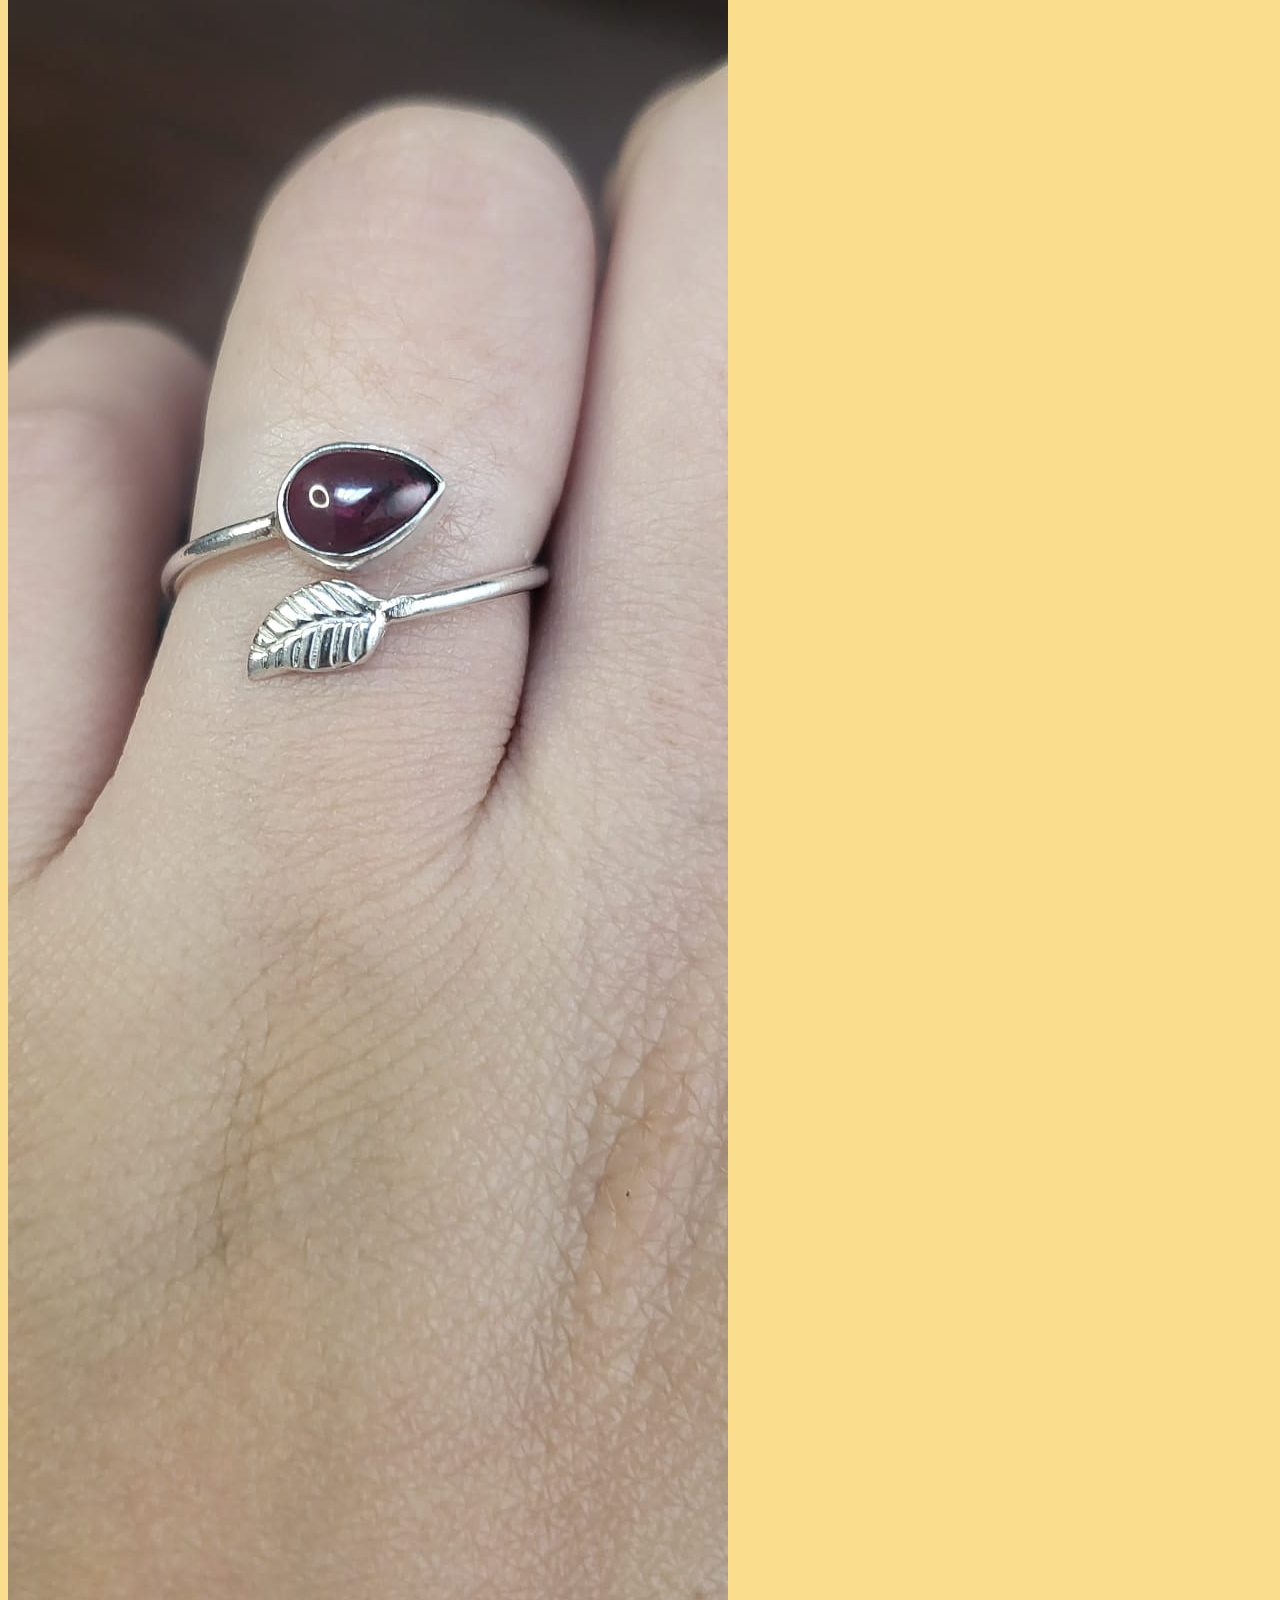
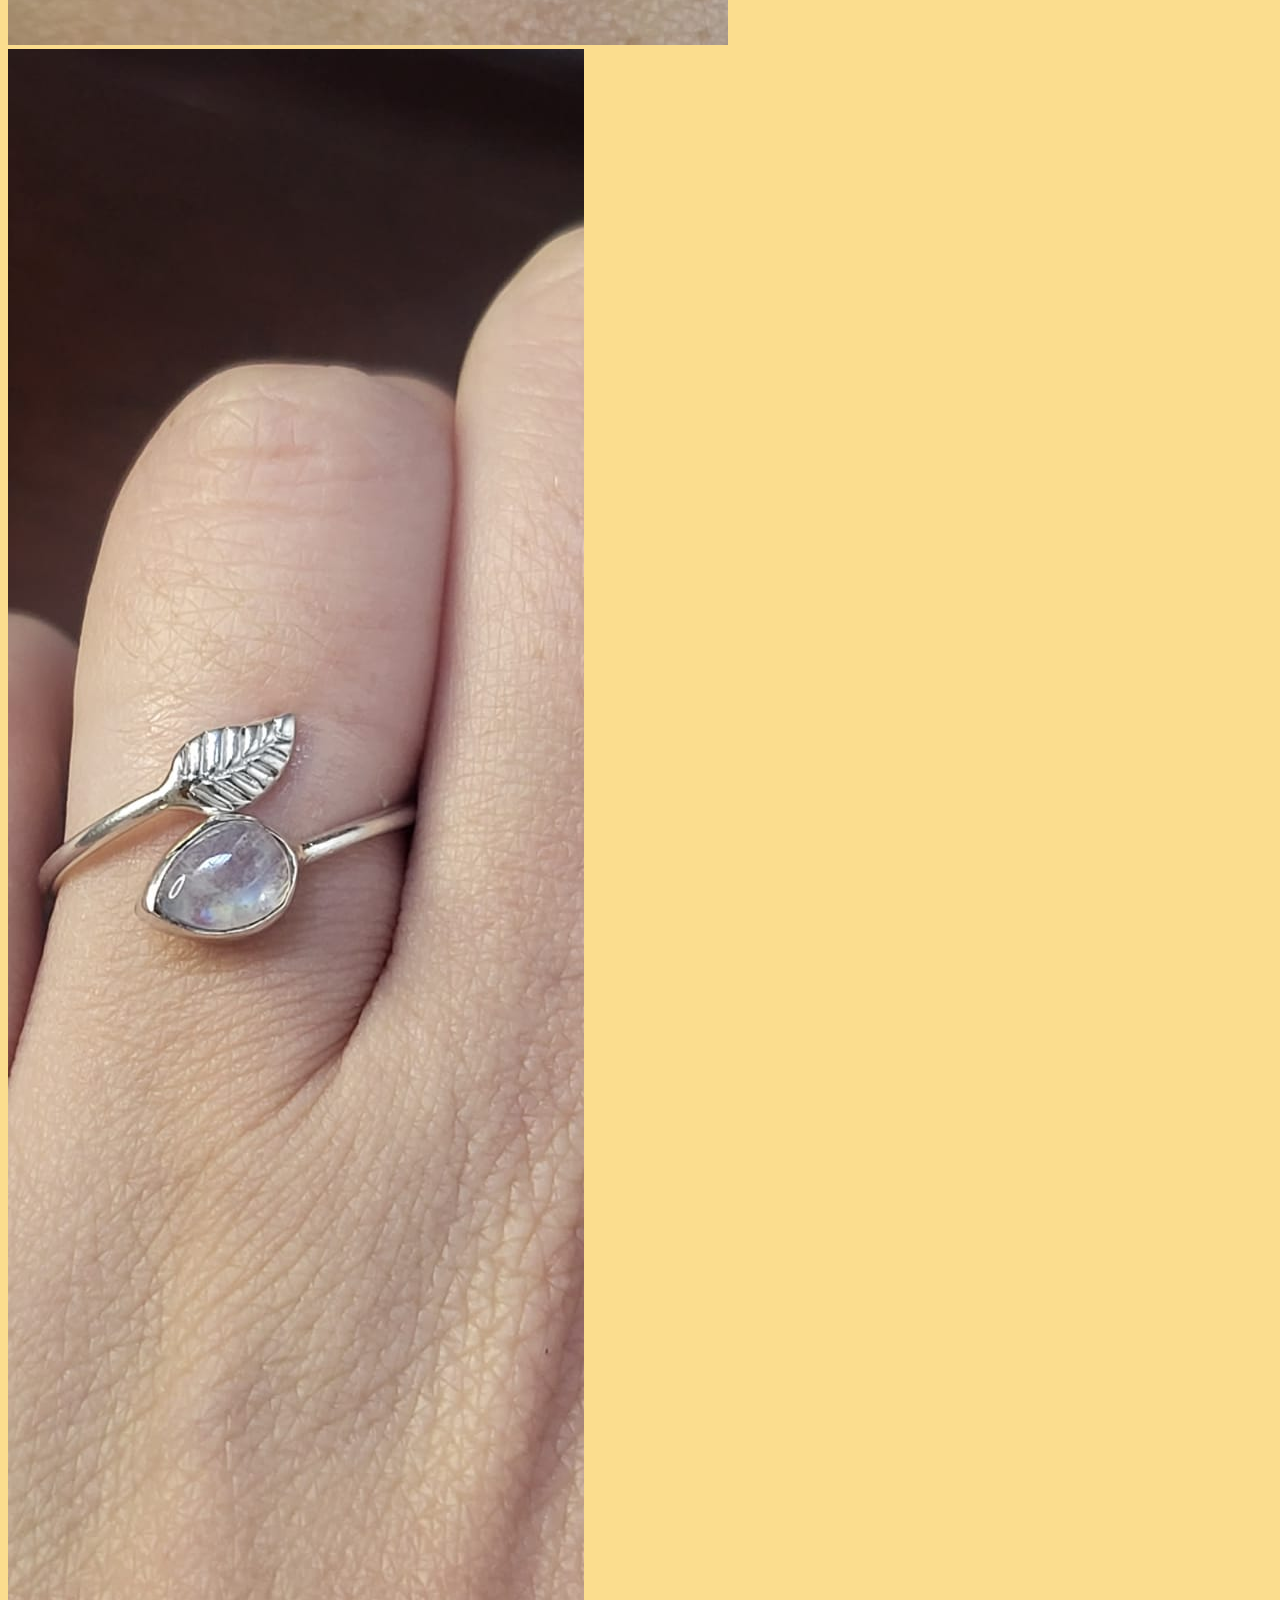
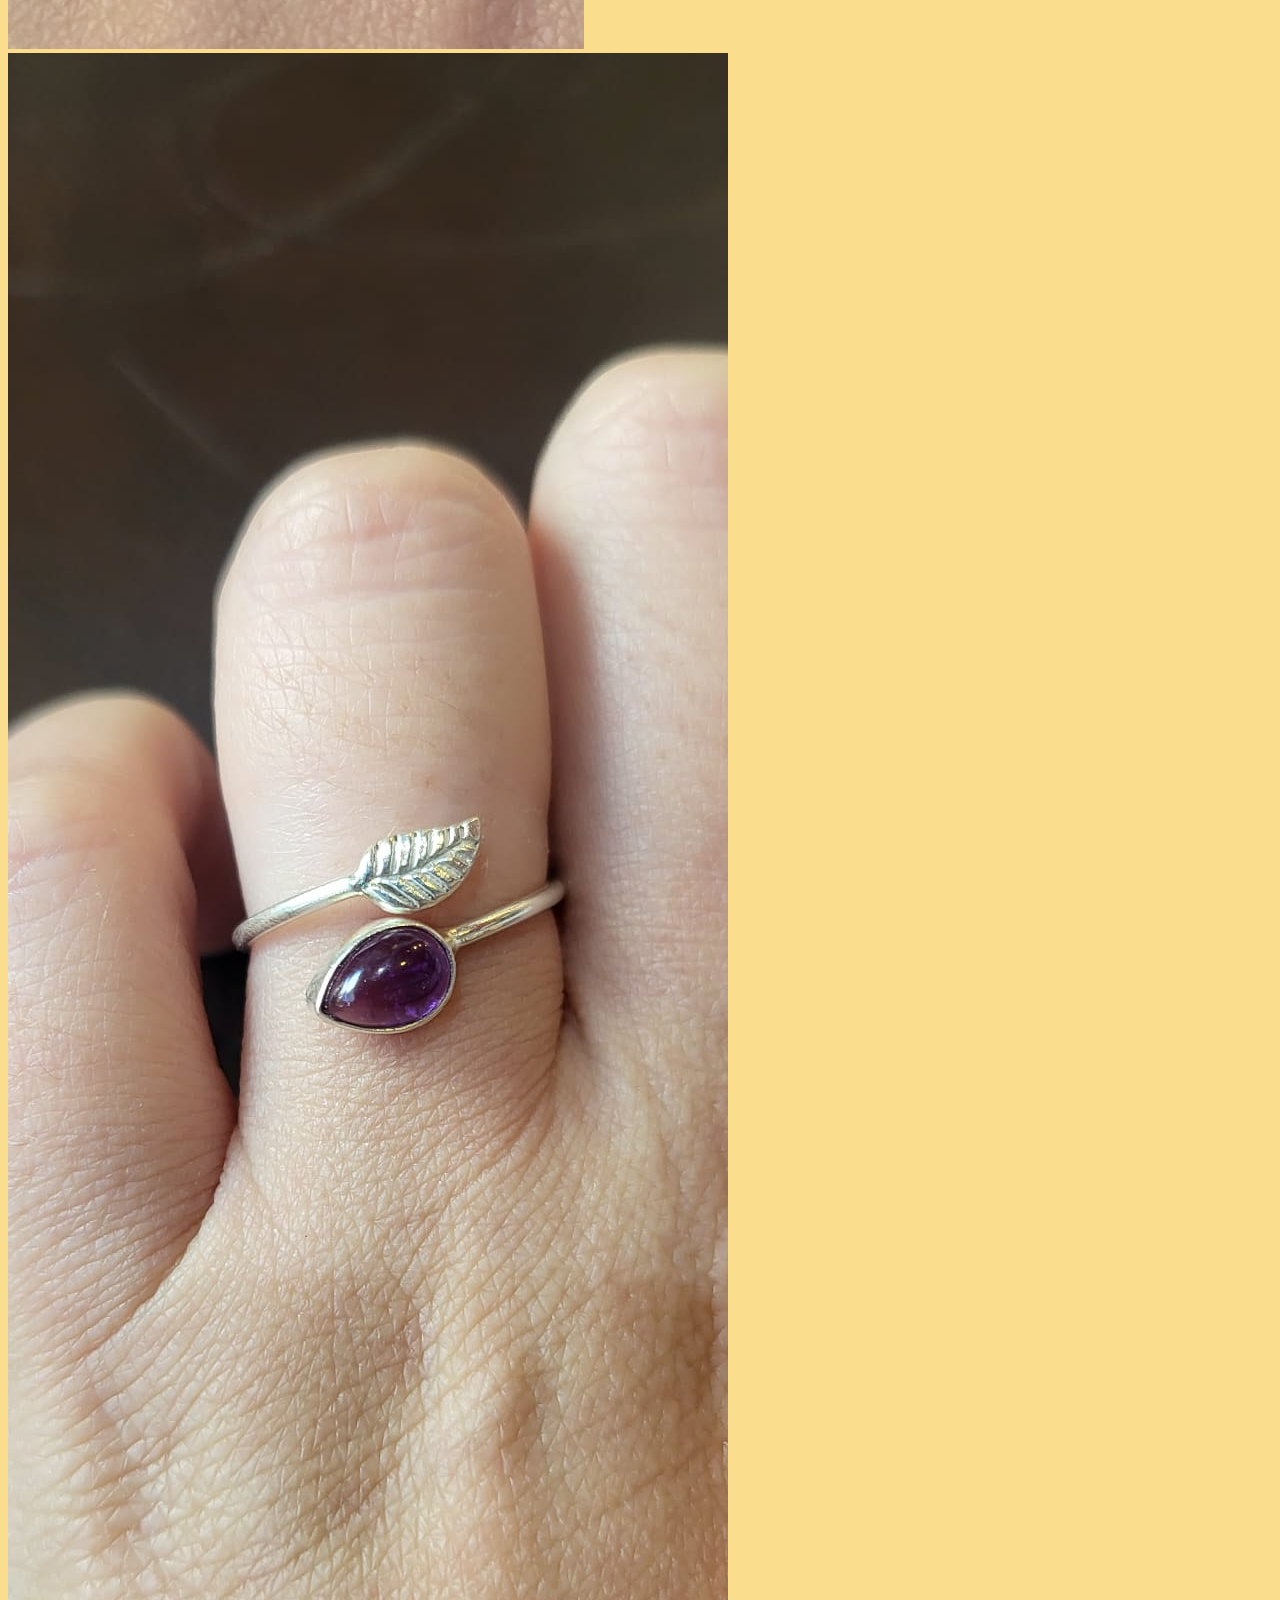
==== commit 34a6a289: "Menu funcional" ====
--- a/pages/anillos.html
+++ b/pages/anillos.html
@@ -8,7 +8,23 @@
     </head>
     <body id="cuerpo">
     	<!-- Linkeo de css -->
-        <link rel="stylesheet" href="../estilos/style.css">
+        <link rel="stylesheet" href="../style/styleanillos.css">
+        <link rel="stylesheet" href="../style/styleindex.css">
+
+        <header>
+			<h1 class="title">SophiePlata925</h1>
+			<nav>
+				<ul class="listStyle">
+					<li class="listItem"><a class="listAnchor" href="../index.html">Inicio</a></li>
+					<li class="listItem"><a class="listAnchor" href="../pages/contacto.html">Contacto</a></li>
+					<li class="listItem"><a class="listAnchor" href="../pages/collares.html">Collares</a></li>
+					<li class="listItem active"><a class="listAnchor" href="../pages/anillos.html">Anillos</a></li>
+					<li class="listItem"><a class="listAnchor" href="../pages/pulseras.html">Pulseras</a></li>
+					<li class="listItem"><a class="listAnchor" href="../pages/caravanas.html">Caravanas</a></li>
+				</ul>
+			</nav>
+		</header>
+
     
         <section id="anillos">
             <h2>Anillos de Plata</h2>
--- a/style/styleanillos.css
+++ b/style/styleanillos.css
@@ -0,0 +1,61 @@
+/* Colores a usar
+0B5B67
+E89292
+FBDD8E (Fondo)
+F6BABA*/
+
+#cuerpo{
+    background-color: #FBDD8E;
+  }
+
+/* Estilo de todas las etiquetas h1 */
+h1 {
+font-size: 36px;
+color: #0B5B67;
+Font-family: sans-serif;
+}
+
+h2 {
+    font-size: 36px;
+    color: #E89292;
+    Font-family: sans-serif;
+    }
+
+/* Propiedades de color, ancho, relleno, borde a todos los botones del sitio que tengan asignado el id #boton. */
+
+#boton {
+background-color: rgb(168, 167, 167);
+color: #fff;
+width: 100px;
+padding: 20px;
+border: 1px solid #000;
+border-radius: 5px;
+}
+
+/* párrafos de tu web escritos en tipografía sans-serif, 14px de cuerpo de letra, interlineado de 18px y  separación de 20 píxeles entra párrado y párrafo*/
+#Descripcion {
+font-family: 'sans-serif';
+font-size: 14px;
+color: rgb(0, 0, 0);
+line-height: 18px;
+margin-bottom: 20px;
+}
+
+#Registrado {
+font-family: 'Open Sans';
+font-size: 14px;
+color: rgb(153, 153, 153);
+line-height: 18px;
+margin-bottom: 20px;
+}
+
+
+#collares{
+display: inline;
+}
+ #collares{
+margin-bottom: 5px;
+margin-left: 10px;
+margin-right: 12px;
+margin-top: 15px;
+}--- a/style/styleindex.css
+++ b/style/styleindex.css
@@ -0,0 +1,112 @@
+/* Colores a usar
+0B5B67
+E89292
+FBDD8E (Fondo)
+F6BABA*/
+
+#cuerpo {
+  background-color: #FBDD8E;
+}
+
+/* Estilo de todas las etiquetas h1 */
+h1 {
+  font-size: 36px;
+  color: #0B5B67;
+  Font-family: sans-serif;
+}
+
+h2 {
+  font-size: 36px;
+  color: #E89292;
+  Font-family: sans-serif;
+}
+
+/* Propiedades de color, ancho, relleno, borde a todos los botones del sitio que tengan asignado el id #boton. */
+
+#boton {
+  background-color: rgb(168, 167, 167);
+  color: #fff;
+  width: 100px;
+  padding: 20px;
+  border: 1px solid #000;
+  border-radius: 5px;
+}
+
+/* párrafos de tu web escritos en tipografía sans-serif, 14px de cuerpo de letra, interlineado de 18px y  separación de 20 píxeles entra párrado y párrafo*/
+#Descripcion {
+  text-align: justify;
+  font-family: 'Lucida Sans', 'Lucida Sans Regular', 'Lucida Grande', 'Lucida Sans Unicode', Geneva, Verdana, sans-serif;
+  font-size: 20px;
+  color: rgb(0, 0, 0);
+  letter-spacing: 1px;
+  line-height: 31px;
+  margin-bottom: 20px;
+}
+
+.title {
+  text-align: center;
+  font-family: math;
+}
+
+#Registrado {
+  font-family: 'Open Sans';
+  font-size: 14px;
+  color: rgb(153, 153, 153);
+  line-height: 18px;
+  margin-bottom: 20px;
+}
+
+
+#nosotros {
+  padding: 4em;
+}
+
+
+#collares {
+  display: inline;
+}
+
+#collares {
+  margin-bottom: 5px;
+  margin-left: 10px;
+  margin-right: 12px;
+  margin-top: 15px;
+}
+
+.listStyle {
+  display: flex;
+  flex-grow: 1;
+  justify-content: space-between;
+  list-style: none;
+  padding: 0;
+  margin: 0;
+}
+
+.listItem {
+  font-family: monospace;
+  padding: 1em;
+  font-size: 20px;
+  background-color: antiquewhite;
+  border-style: solid;
+  border-width: 1px;
+  color: burlywood;
+  text-transform: uppercase;
+  inline-size: -webkit-fill-available;
+  text-align: center;
+}
+
+.listItem:hover {
+  background-color: gray;
+}
+
+.active {
+  background-color: gainsboro;
+}
+
+
+
+.listAnchor {
+  text-decoration: none;
+  color: darkslategray;
+  font-weight: 600;
+}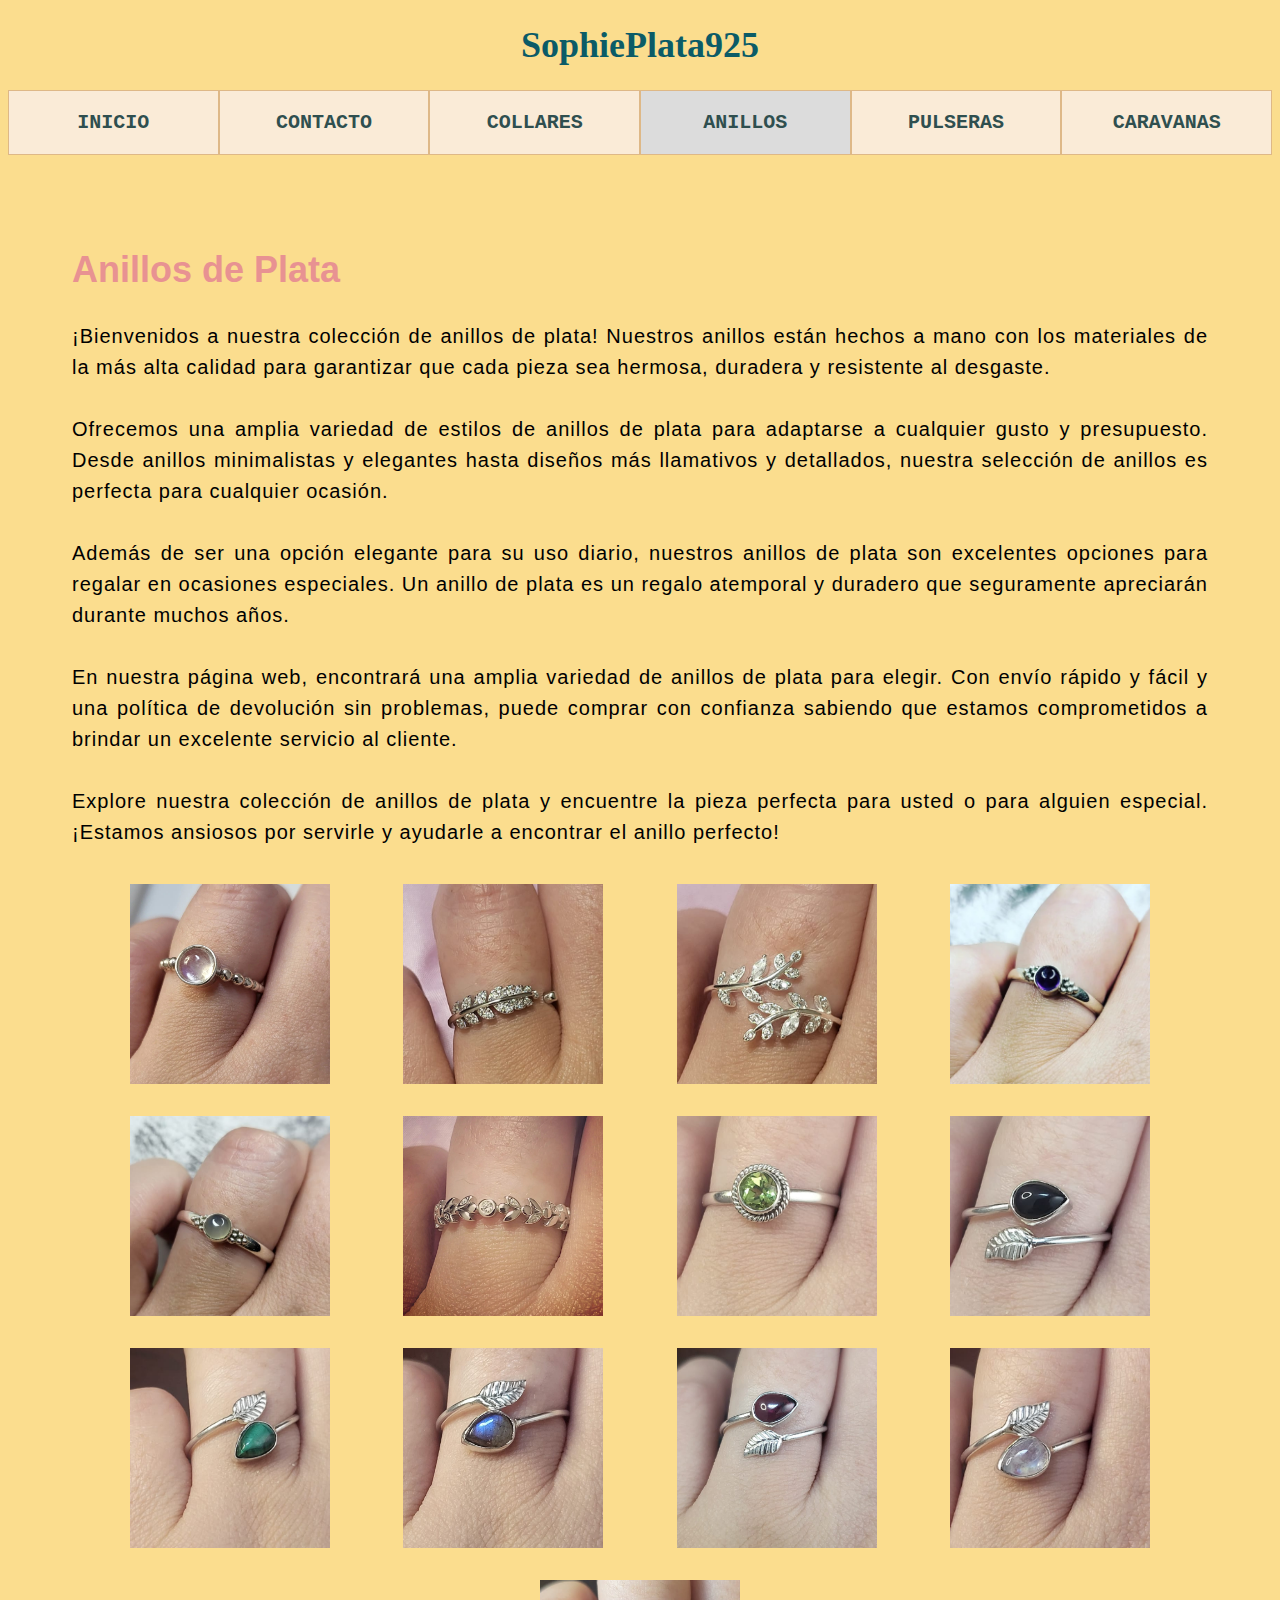
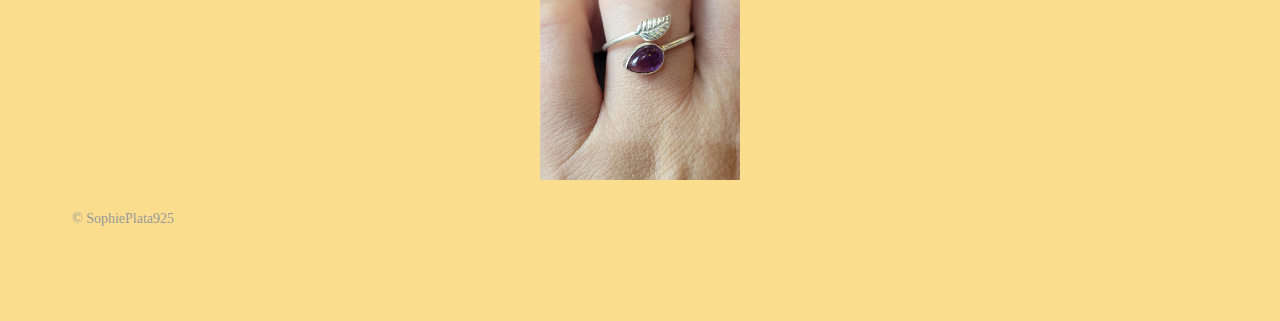
==== commit 4046cd7b: "Imagenes centradas listadas" ====
--- a/pages/anillos.html
+++ b/pages/anillos.html
@@ -1,69 +1,75 @@
 <!DOCTYPE html>
 <html lang="en">
-    <head>
-        <meta charset="UTF-8">
-        <meta http-equiv="X-UA-Compatible" content="IE=edge">
-        <meta name="viewport" content="width=device-width, initial-scale=1.0">
-        <title>Document</title>
-    </head>
-    <body id="cuerpo">
-    	<!-- Linkeo de css -->
-        <link rel="stylesheet" href="../style/styleanillos.css">
-        <link rel="stylesheet" href="../style/styleindex.css">
 
-        <header>
-			<h1 class="title">SophiePlata925</h1>
-			<nav>
-				<ul class="listStyle">
-					<li class="listItem"><a class="listAnchor" href="../index.html">Inicio</a></li>
-					<li class="listItem"><a class="listAnchor" href="../pages/contacto.html">Contacto</a></li>
-					<li class="listItem"><a class="listAnchor" href="../pages/collares.html">Collares</a></li>
-					<li class="listItem active"><a class="listAnchor" href="../pages/anillos.html">Anillos</a></li>
-					<li class="listItem"><a class="listAnchor" href="../pages/pulseras.html">Pulseras</a></li>
-					<li class="listItem"><a class="listAnchor" href="../pages/caravanas.html">Caravanas</a></li>
-				</ul>
-			</nav>
-		</header>
+<head>
+    <meta charset="UTF-8">
+    <meta http-equiv="X-UA-Compatible" content="IE=edge">
+    <meta name="viewport" content="width=device-width, initial-scale=1.0">
+    <title>Document</title>
+</head>
 
-    
-        <section id="anillos">
-            <h2>Anillos de Plata</h2>
-            <p>Lorem ipsum dolor sit amet consectetur adipisicing elit.
-                Vero excepturi ipsam hic soluta asperiores, porro libero sed suscipit omnis,
-                pariatur magni provident nam quae!
-                Deserunt excepturi dolores reprehenderit facilis esse?
-            </p>
+<body id="cuerpo">
+    <!-- Linkeo de css -->
+    <link rel="stylesheet" href="../style/styleanillos.css">
+    <link rel="stylesheet" href="../style/styleindex.css">
 
+    <header>
+        <h1 class="title">SophiePlata925</h1>
+        <nav>
+            <ul class="listStyle">
+                <li class="listItem"><a class="listAnchor" href="../index.html">Inicio</a></li>
+                <li class="listItem"><a class="listAnchor" href="../pages/contacto.html">Contacto</a></li>
+                <li class="listItem"><a class="listAnchor" href="../pages/collares.html">Collares</a></li>
+                <li class="listItem active"><a class="listAnchor" href="../pages/anillos.html">Anillos</a></li>
+                <li class="listItem"><a class="listAnchor" href="../pages/pulseras.html">Pulseras</a></li>
+                <li class="listItem"><a class="listAnchor" href="../pages/caravanas.html">Caravanas</a></li>
+            </ul>
+        </nav>
+    </header>
+
+
+    <section id="nosotros">
+        <h2>Anillos de Plata</h2>
+        <p id="Descripcion">¡Bienvenidos a nuestra colección de anillos de plata! Nuestros anillos están hechos a mano
+            con los materiales de la más alta calidad para garantizar que cada pieza sea hermosa, duradera y resistente
+            al desgaste.
+            <br><br>
+            Ofrecemos una amplia variedad de estilos de anillos de plata para adaptarse a cualquier gusto y presupuesto.
+            Desde anillos minimalistas y elegantes hasta diseños más llamativos y detallados, nuestra selección de
+            anillos es perfecta para cualquier ocasión.
+            <br><br>
+            Además de ser una opción elegante para su uso diario, nuestros anillos de plata son excelentes opciones para
+            regalar en ocasiones especiales. Un anillo de plata es un regalo atemporal y duradero que seguramente
+            apreciarán durante muchos años.
+            <br><br>
+            En nuestra página web, encontrará una amplia variedad de anillos de plata para elegir. Con envío rápido y
+            fácil y una política de devolución sin problemas, puede comprar con confianza sabiendo que estamos
+            comprometidos a brindar un excelente servicio al cliente.
+            <br><br>
+            Explore nuestra colección de anillos de plata y encuentre la pieza perfecta para usted o para alguien
+            especial. ¡Estamos ansiosos por servirle y ayudarle a encontrar el anillo perfecto!
+        </p>
+
+        <div class="image-container">
             <!-- Aquí se añade imágenes y descripciones de los anillos a la venta -->
-            <img src="../multimedia/img/anillos/WhatsApp Image 2023-01-22 at 21.52.05 (2).jpeg"
-            alt="">
-            <img src="../multimedia/img/anillos/WhatsApp Image 2023-01-22 at 21.52.06 (1).jpeg"
-            alt="">
-            <img src="../multimedia/img/anillos/WhatsApp Image 2023-01-22 at 21.52.06 (2).jpeg"
-            alt="">
-            <img src="../multimedia/img/anillos/WhatsApp Image 2023-01-22 at 21.52.06 (3).jpeg"
-            alt="">
-            <img src="../multimedia/img/anillos/WhatsApp Image 2023-01-22 at 21.52.06 (4).jpeg"
-            alt="">
-            <img src="../multimedia/img/anillos/WhatsApp Image 2023-01-22 at 21.52.06.jpeg"
-            alt="">
-            <img src="../multimedia/img/anillos/WhatsApp Image 2023-01-22 at 21.52.07 (1).jpe"
-            alt="">
-            <img src="../multimedia/img/anillos/WhatsApp Image 2023-01-22 at 21.52.07 (2).jpeg"
-            alt="">
-            <img src="../multimedia/img/anillos/WhatsApp Image 2023-01-22 at 21.52.07 (3).jpeg"
-            alt="">
-            <img src="../multimedia/img/anillos/WhatsApp Image 2023-01-22 at 21.52.08 (1).jpeg"
-            alt="">
-            <img src="../multimedia/img/anillos/WhatsApp Image 2023-01-22 at 21.52.08 (2).jpeg"
-            alt="">
-            <img src="../multimedia/img/anillos/WhatsApp Image 2023-01-22 at 21.52.08.jpeg"
-            alt="">
-            <img src="../multimedia/img/anillos/WhatsApp Image 2023-01-22 at 21.52.09.jpeg"
-            alt="">
-            <footer>
+            <img class="image-list" src="../multimedia/img/anillos/WhatsApp Image 2023-01-22 at 21.52.05 (2).jpeg" alt="">
+            <img class="image-list" src="../multimedia/img/anillos/WhatsApp Image 2023-01-22 at 21.52.06 (1).jpeg" alt="">
+            <img class="image-list" src="../multimedia/img/anillos/WhatsApp Image 2023-01-22 at 21.52.06 (2).jpeg" alt="">
+            <img class="image-list" src="../multimedia/img/anillos/WhatsApp Image 2023-01-22 at 21.52.06 (3).jpeg" alt="">
+            <img class="image-list" src="../multimedia/img/anillos/WhatsApp Image 2023-01-22 at 21.52.06 (4).jpeg" alt="">
+            <img class="image-list" src="../multimedia/img/anillos/WhatsApp Image 2023-01-22 at 21.52.06.jpeg" alt="">
+            <img class="image-list" src="../multimedia/img/anillos/WhatsApp Image 2023-01-22 at 21.52.07 (1).jpeg" alt="">
+            <img class="image-list" src="../multimedia/img/anillos/WhatsApp Image 2023-01-22 at 21.52.07 (2).jpeg" alt="">
+            <img class="image-list" src="../multimedia/img/anillos/WhatsApp Image 2023-01-22 at 21.52.07 (3).jpeg" alt="">
+            <img class="image-list" src="../multimedia/img/anillos/WhatsApp Image 2023-01-22 at 21.52.08 (1).jpeg" alt="">
+            <img class="image-list" src="../multimedia/img/anillos/WhatsApp Image 2023-01-22 at 21.52.08 (2).jpeg" alt="">
+            <img class="image-list" src="../multimedia/img/anillos/WhatsApp Image 2023-01-22 at 21.52.08.jpeg" alt="">
+            <img class="image-list" src="../multimedia/img/anillos/WhatsApp Image 2023-01-22 at 21.52.09.jpeg" alt="">
+        </div>
+        <footer>
             <p id="Registrado">&copy; SophiePlata925</p>
-            </footer>
-        </section>
-    </body>
+        </footer>
+    </section>
+</body>
+
 </html>--- a/style/styleindex.css
+++ b/style/styleindex.css
@@ -103,6 +103,19 @@
   background-color: gainsboro;
 }
 
+.image-list {
+  width: 200px;
+  height: 200px;
+  padding: 1em;
+  object-fit: cover;
+}
+
+.image-container {
+  display: flex;
+  flex-wrap: wrap;
+  justify-content: space-evenly;
+}
+
 
 
 .listAnchor {
